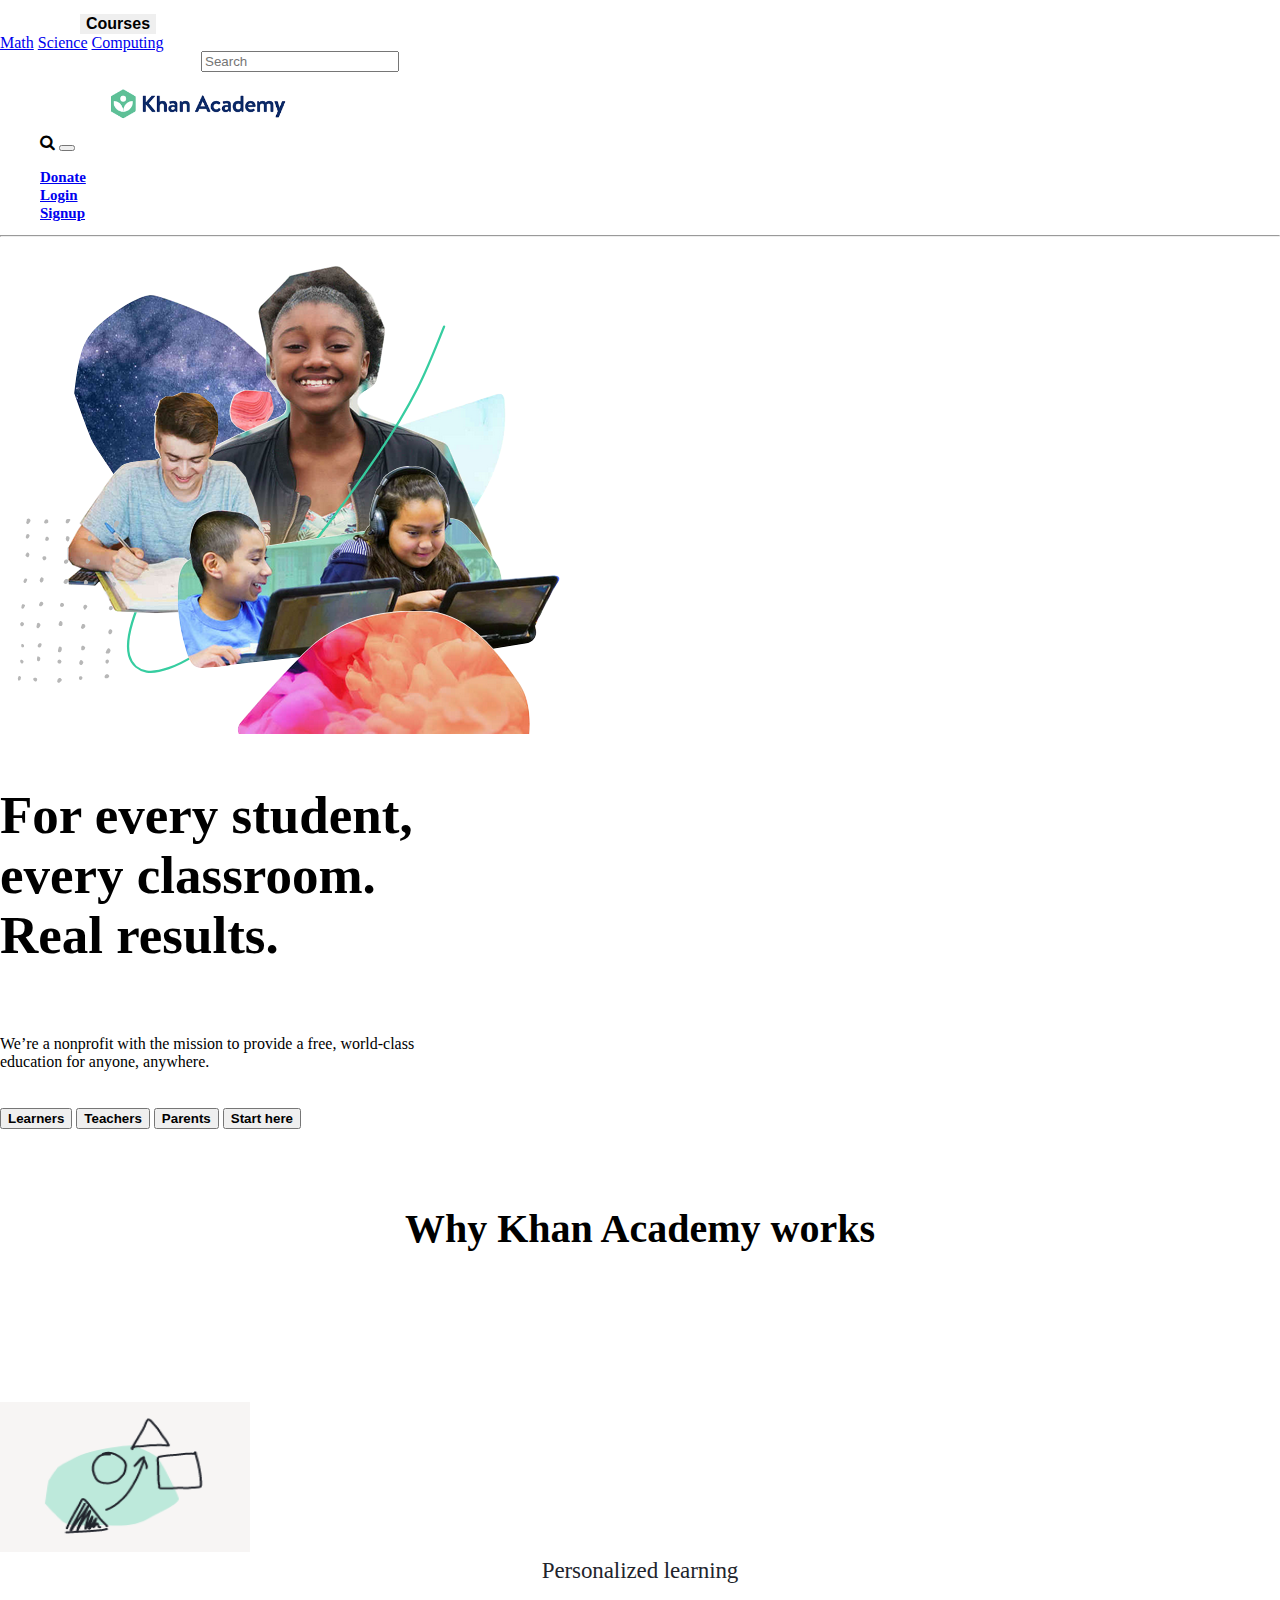
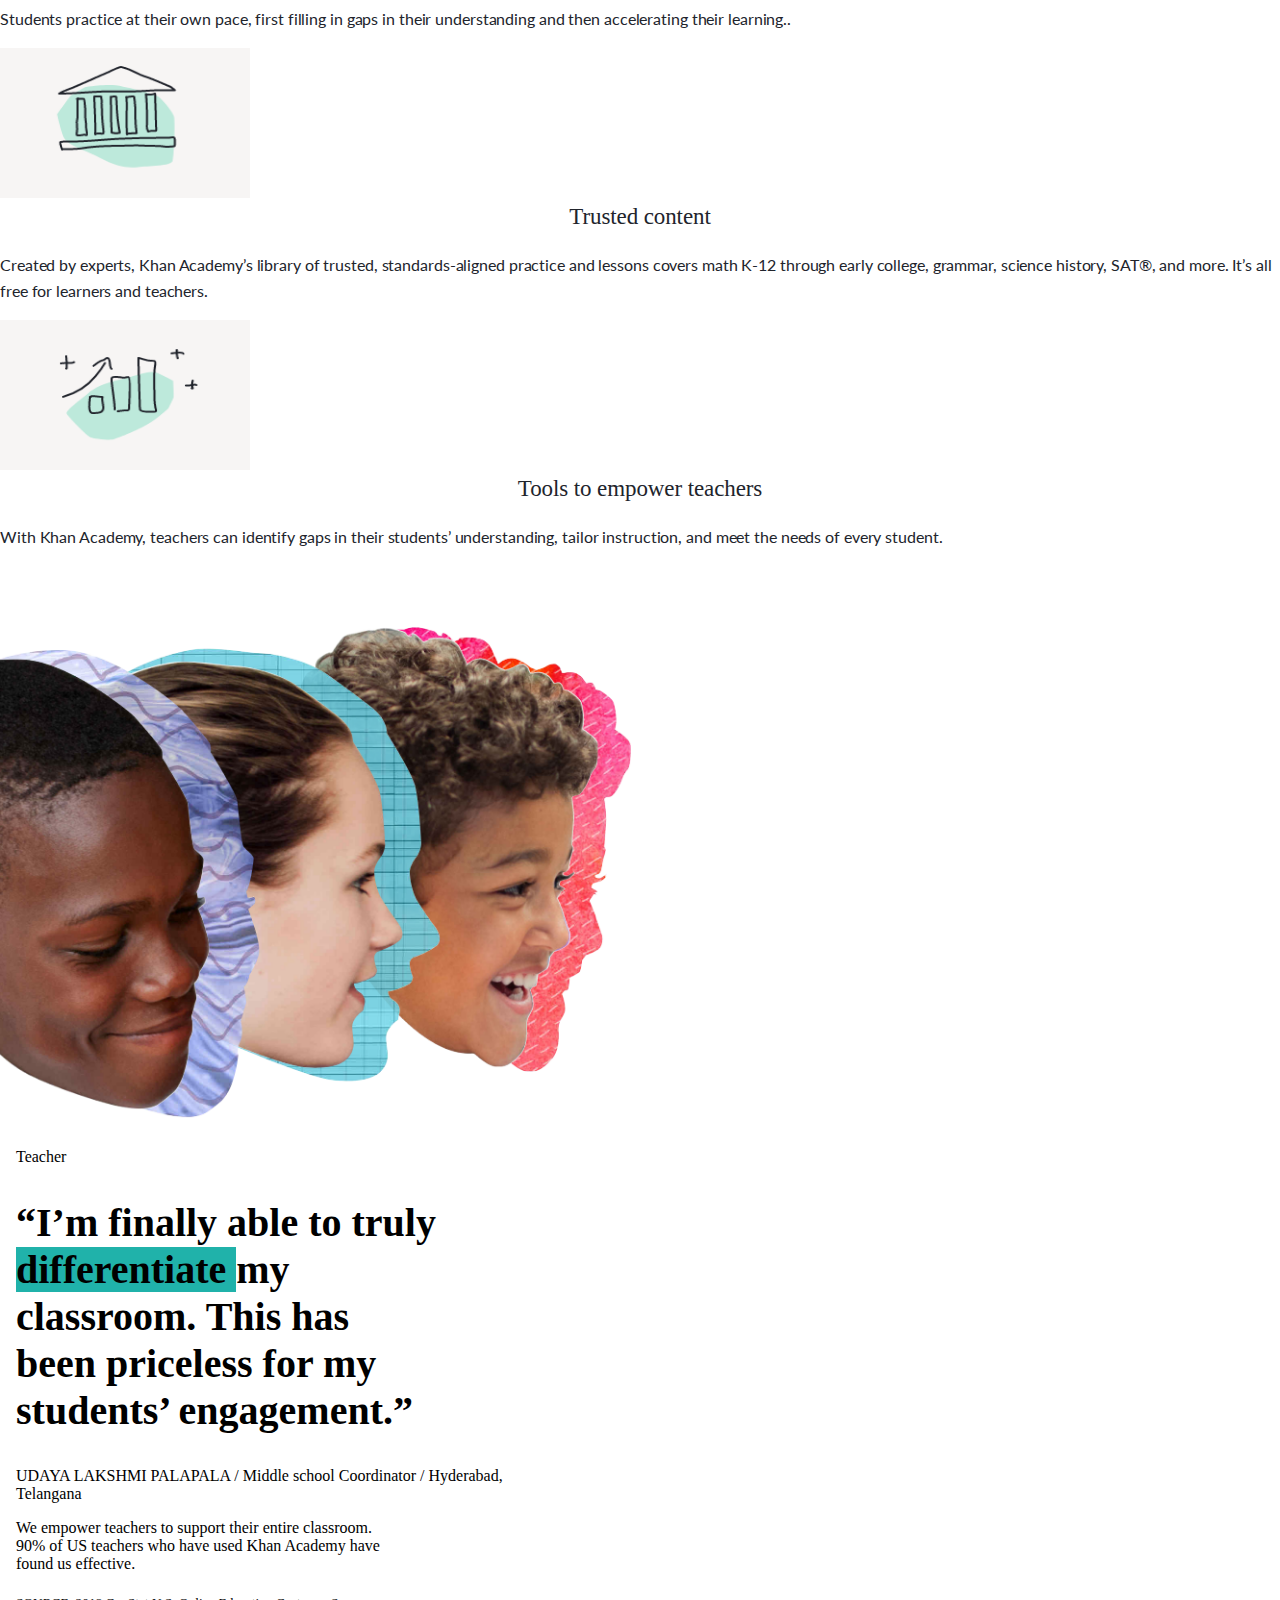
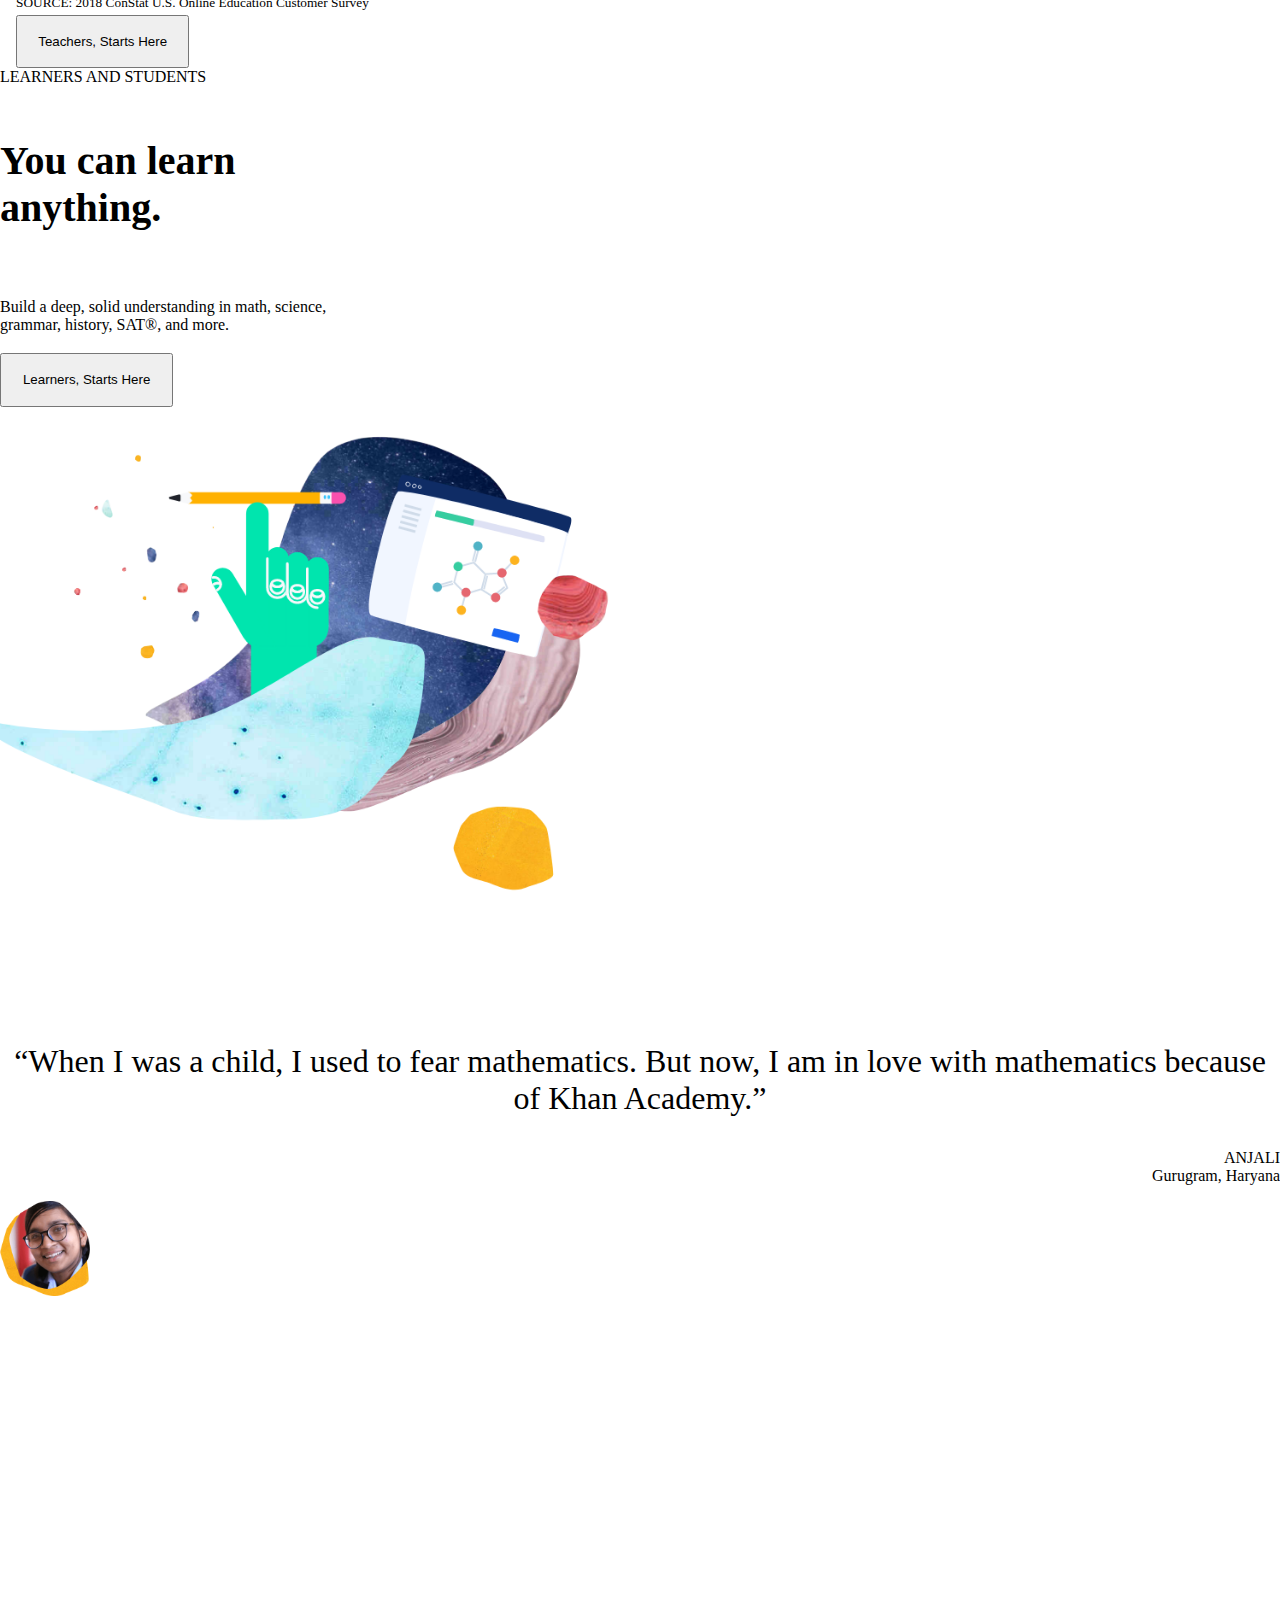
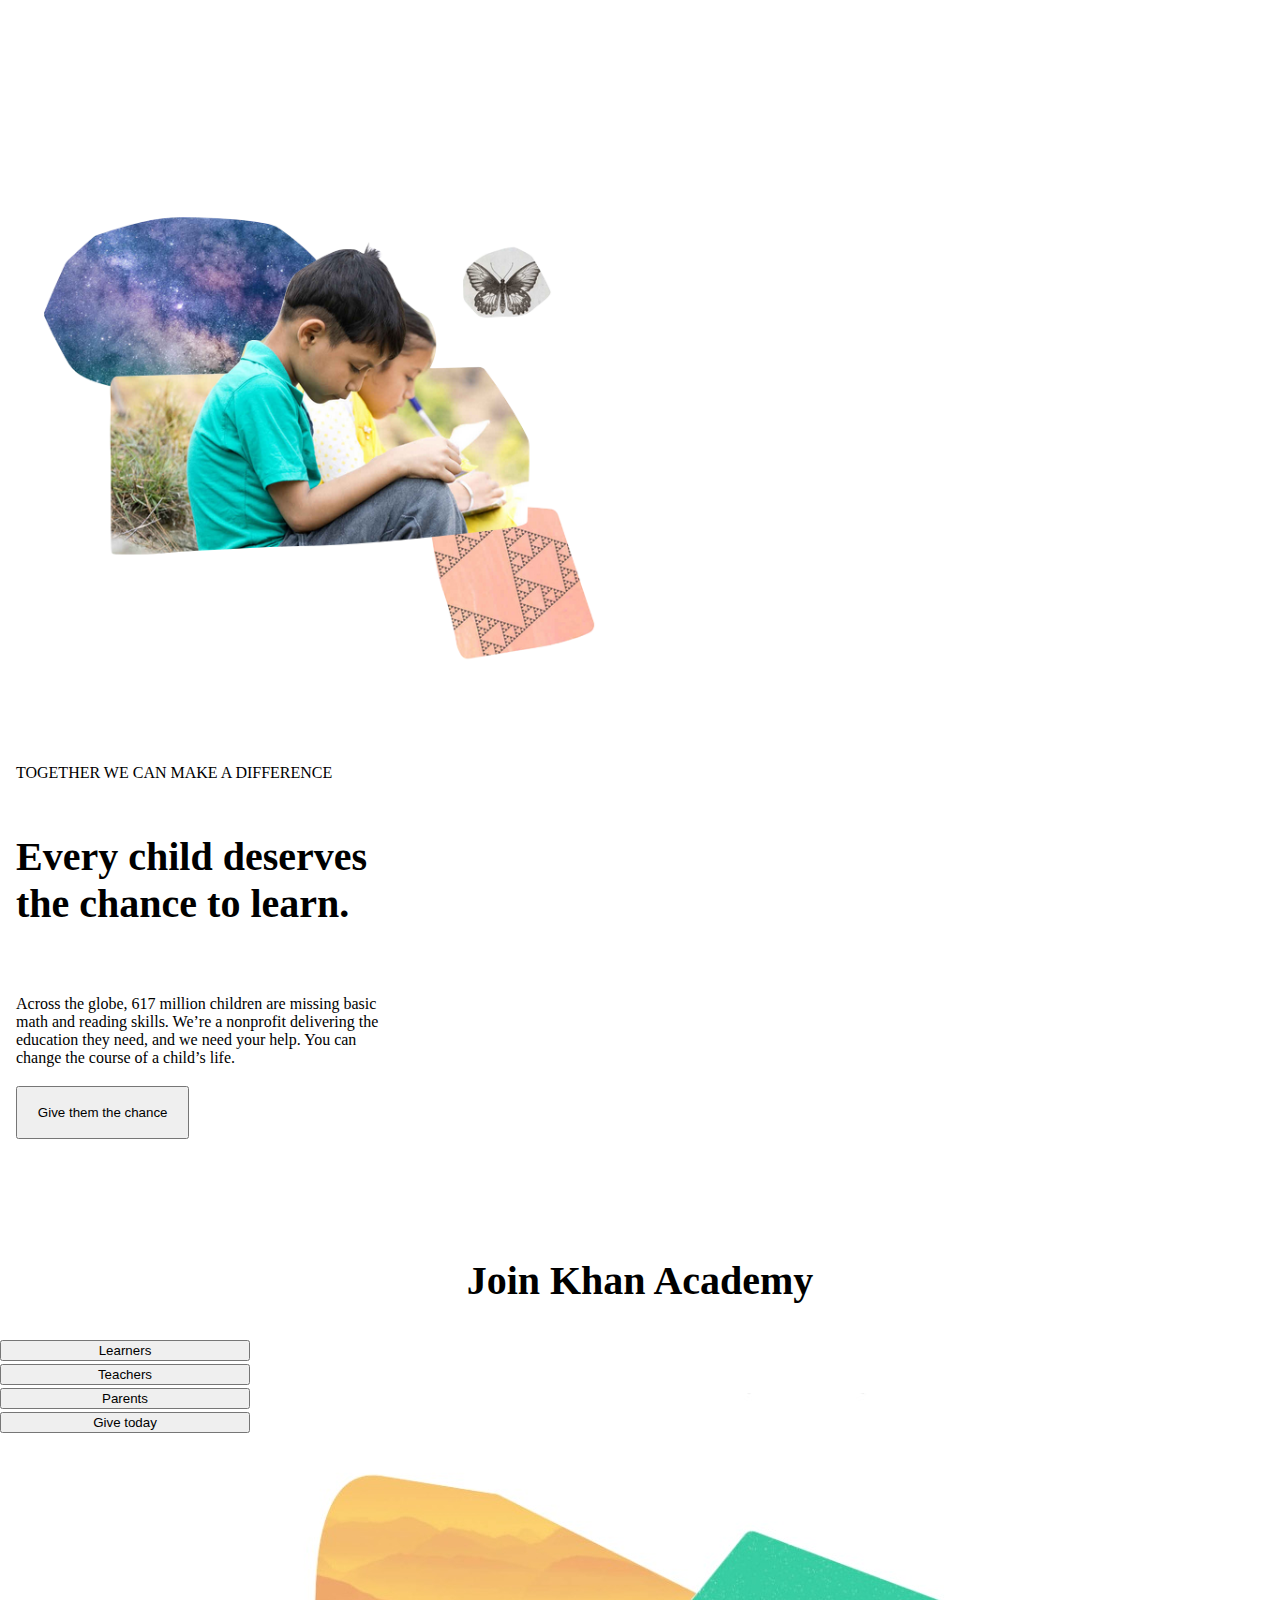
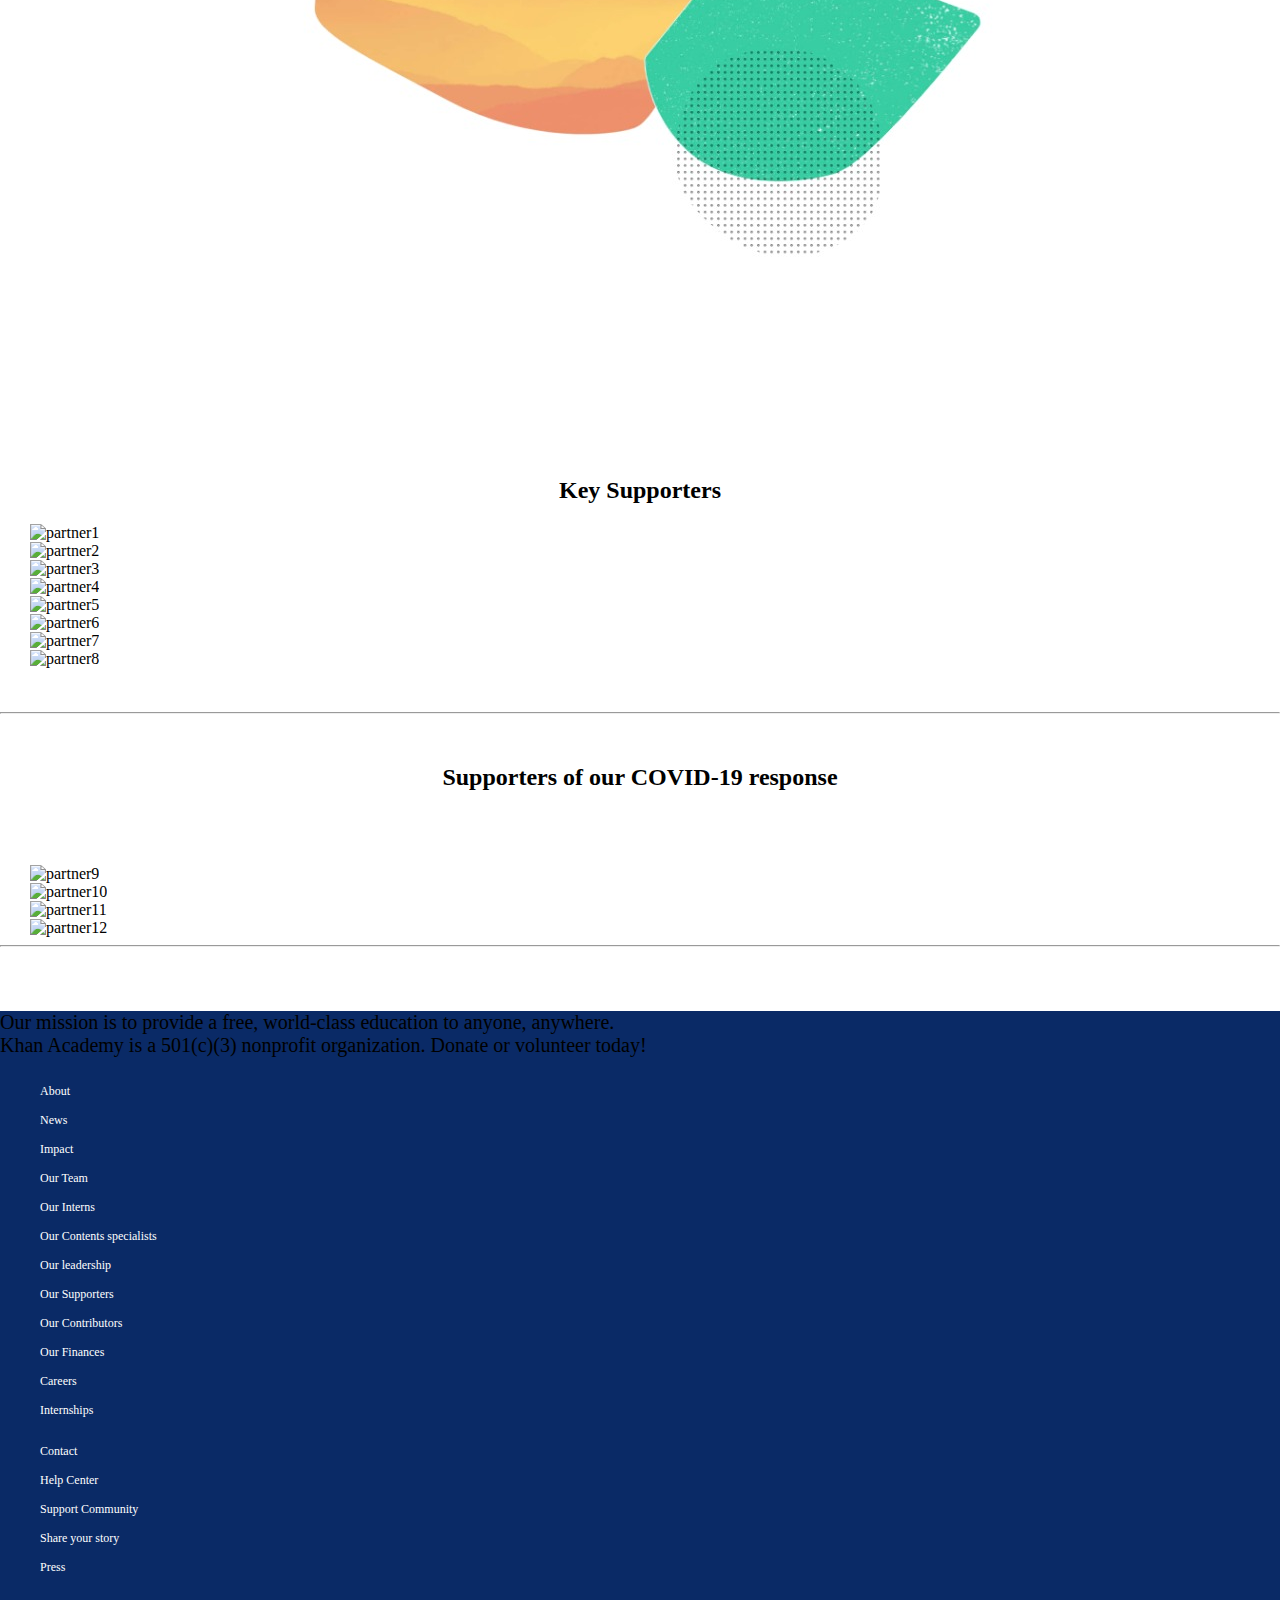
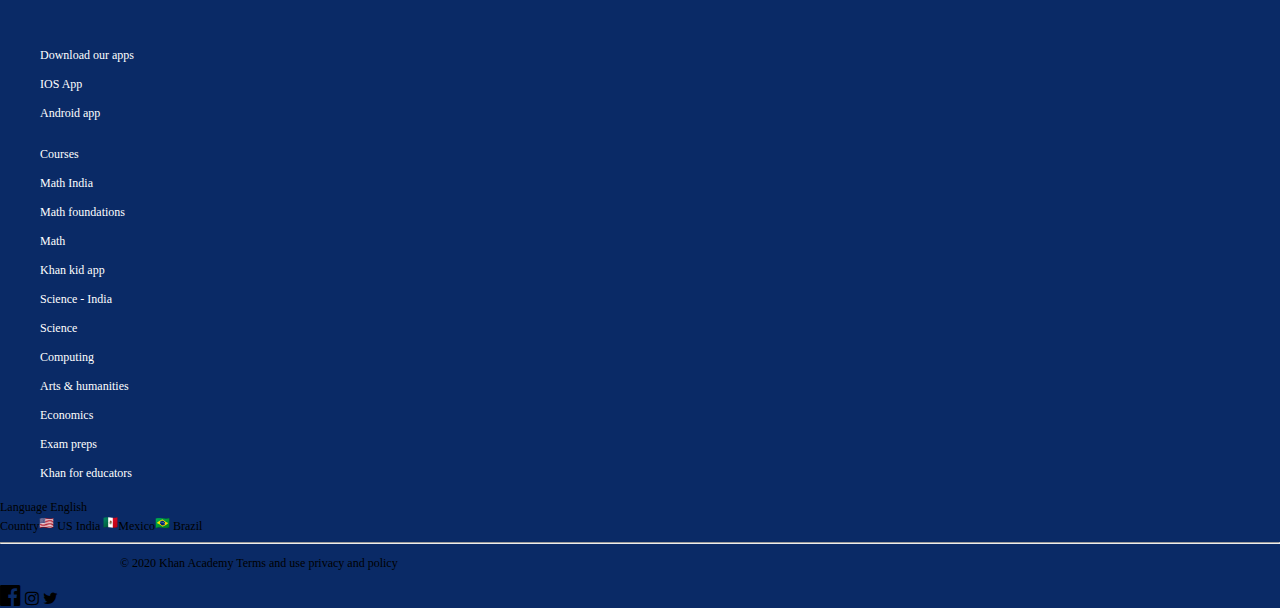
==== index.html @ 30f19699 "halfway there" ====
<!DOCTYPE html>
<html lang="en">
<head>
    <meta charset="UTF-8">
    <meta name="viewport" content="width=device-width, initial-scale=1.0">
    <title>Document</title>
    <link rel= "icon" href="favicon.ico" type="image/x-icon">
    <link rel="stylesheet" href="https://cdn.jsdelivr.net/npm/bootstrap@4.5.3/dist/css/bootstrap.min.css" integrity="sha384-TX8t27EcRE3e/ihU7zmQxVncDAy5uIKz4rEkgIXeMed4M0jlfIDPvg6uqKI2xXr2" crossorigin="anonymous">
    <link rel="stylesheet" href="styles.css">
    <link rel="stylesheet" href="https://cdnjs.cloudflare.com/ajax/libs/font-awesome/4.7.0/css/font-awesome.min.css">
    <link href='http://fonts.googleapis.com/css?family=Lato:400,700' rel='stylesheet' type='text/css'>
    <link rel="stylesheet" media="screen and (max-width: 500px)" href="smallscreen.css">
</head>
<body>
  <header>
    <div class="row">
      <div class="col-12 col-sm-4">
        <div class="dropdown">
            <button style="font-size: 100%;" class="d-none d-md-block btn btn-secondary dropdown-toggle bg-white text-primary headerdropdown" type="button" id="dropdownMenuButton" data-toggle="dropdown" aria-haspopup="true" aria-expanded="true">
              <b>Courses</b>
            </button>
            <div class="dropdown-menu" aria-labelledby="dropdownMenuButton">
              <a class="dropdown-item" href="#">Math</a>
              <a class="dropdown-item" href="#">Science</a>
              <a class="dropdown-item" href="#">Computing</a>
            </div>
          </div>
          <input class="d-none d-md-block form-control mr-sm-2 headersearch" type="search"  placeholder="Search" aria-label="Search">
      </div>
      <div class="col-6 col-sm-4">
          <img class="image img-fluid pl-3 d-block mx-auto mx-md-0" src="logo.png" alt="logo">
      </div>
      <div class="col-6 col-sm-4 ">
        <nav class="navbar navbar-expand-lg navbar-light mt-2 ">
          <i class="fa fa-search d-sm-none" style="margin-left: 40px;"></i>
            <button class="navbar-toggler ml-auto" type="button" data-toggle="collapse" data-target="#navbarSupportedContent" aria-controls="navbarSupportedContent" aria-expanded="false" aria-label="Toggle navigation">
              <span class="navbar-toggler-icon text-primary"></span>
            </button>
            
            <div class="collapse navbar-collapse signup-43" id="navbarSupportedContent">
              <ul class="navbar-nav ml-auto">
                <li class="nav-item active">
                  <a class="nav-link text-info _signupfont" href="#"><strong> Donate</strong><span class="sr-only">(current)</span></a>
                </li>
                <li class="nav-item active">
                    <a class="nav-link text-info _signupfont" href="#"><strong> Login </strong><span class="sr-only">(current)</span></a>
                  </li>
                  <li class="nav-item active">
                    <a class="nav-link text-info  _signupfont" href="#"><strong> Signup </strong><span class="sr-only">(current)</span></a>
                  </li>
              </ul>
            </div>
          </nav>
       </div>
      </header>
  </div>
    <hr class="line-60">
  <section>
    <div class="container-fluid">
     <div class="row">
            <div class="col-12 col-md-6 text-center">
              <img class="img-fluid pl-4" src="Screenshot_20201203_073704.png" alt="logo2">
            </div>
            <div class="col-12 col-sm-6">
              <h1 class="quote fontsection1 smdeviceh1">For every student,<br>every classroom.<br>Real results.</h1><br>
              <p>We’re a nonprofit with the mission to provide a free, world-class <br> education for anyone, anywhere.</p><br>
              <button type="button" class="btn btn-primary d-none d-md-none d-lg-block"><b>Learners</b></button>
              <button type="button" class="btn btn-primary d-none d-md-none d-lg-block"><b>Teachers</b></button>
              <button type="button" class="btn btn-primary d-none d-md-none d-lg-block"><b>Parents</b></button>
              <button type="button" class="btn btn-primary d-block d-sm-block d-md-block d-lg-none d-xl-none"><b>Start here</b></button>
            </div>
           </div>
    </div>
  </section>
  <br>
  <br>
<section class="section bg-light text-center ">
  <h3 class="fontsection2 smdeviceh1" style="text-align: center;"> Why Khan Academy works </h3>
  <div class="container text-center secondsectioncontainer">
    <div class="row">
      <div class="col-12 col-md-12 col-lg-4">
        <div class="card cardlayout bg-light cardborder">
          <img style="height: 150px;width:250px;" class="card-img-top img-fluid mx-auto" src="card1.png" alt="Card image cap">
          <div class="card-body">
            <h3 class="_eib2kdk " style="text-align: center;">Personalized learning</h3>
            <p class="card-text _1jhgniwy">Students practice at their own pace, first filling in gaps in their understanding and then accelerating their learning..</p>
          </div>
        </div>
      </div>
      <div class="col-12 col-md-12 col-lg-4">
        <div class="card cardlayout bg-light cardborder">
          <img style="height: 150px;width:250px;" class="card-img-top img-fluid mx-auto" src="card2.png" alt="Card image cap">
          <div class="card-body">
            <h3 class="_eib2kdk " style="text-align:center;">Trusted content</h3>
            <p class="card-text _1jhgniwy">Created by experts, Khan Academy’s library of trusted, standards-aligned practice and lessons covers math K-12 through early college, grammar, science  history, SAT®, and more. It’s all free for learners and teachers.</p>
          </div>
        </div>
      </div>
      <div class="col-12 col-md-12 col-lg-4">
        <div class="card cardlayout bg-light cardborder">
          <img style="height: 150px;width:250px;" class="card-img-top img-fluid mx-auto" src="card3.png" alt="Card image cap">
          <div class="card-body">
            <h3 class="_eib2kdk " style="text-align: center;">Tools to empower teachers</h3>
            <p class="card-text _1jhgniwy">With Khan Academy, teachers can identify gaps in their students’ understanding, tailor instruction, and meet the needs of every student.</p>
          </div>
        </div>
      </div>
      </div>
    </div>
    <br>
    <br>
</section>
<section>
    <div class="row mt-3">
      <div class="col-12 col-lg-6">
        <img class="children img-fluid" src="children.png" alt="children picture">
      </div>
      <div class="col-12 col-lg-6">
        <div style=" margin-left: 1rem;">
      <quote class="text-secondary">Teacher</quote>
      <br>
        <h2 class="fontsection2 smdeviceh1"> “I’m finally able to truly<br> <span style="background-color:rgb(32,178,170);"> differentiate </span> my <br> classroom. This has <br> been priceless for my <br> students’ engagement.”</h2>
        <p class="text-secondary">UDAYA LAKSHMI PALAPALA / Middle school Coordinator / Hyderabad,<br> Telangana</p>
        <p>We empower teachers to support their entire classroom. <br> 90% of US teachers who have used Khan Academy have <br> found us effective.</p>
        <sub class="text-secondary">SOURCE: 2018 ConStat U.S. Online Education Customer Survey</sub><br>
        <button type="button" class="btn btn-primary mt-4 smdevicebutton children_button">Teachers, Starts Here</button>
      </div>
      </div>
    </div>
</section>

<section class="mt-3">
  <div class="container mt-4">
    <div class="row mt-5">
      <div class="col-12 col-lg-6 pt-4">
      <quote class="text-secondary">LEARNERS AND STUDENTS</quote>
      <br>
      <br>
        <h2 class="fontsection2 smdeviceh1">You can learn <br> anything.</h2><br>
        <p>Build a deep, solid understanding in math, science,<br> grammar, history, SAT®, and more.</p>
        <button type="button" class="btn btn-primary mt-4 smdevicebutton children_button">Learners, Starts Here</button>
      </div>
      <div class="col-12 col-lg-6">
        <img id="animated" class="img-fluid" src="animation.png" alt="animated picture">
      </div>
    </div>
    </div>
  </div>
</section>

<section style="height:45rem" class="bg-light text center">
  <div class="container">
  <div class="row">
    <div class="col-12 bg-light">
      <p class="userquote smquote">“When I was a child, I used to fear mathematics. But  now, I am in love with mathematics because of Khan Academy.”</p>
    </div>
  </div>
  <div class="row">
    <div class="col-8 bg-light">
     <p style="text-align: right;">ANJALI<br>Gurugram, Haryana</p>
    </div>
    <div class="col-4 bg-light text-center" >
    <img src="userimg.png" alt="user image"  style="width: 90px; height: 95px;">
    </div>
  </div>
</div>
</section>

<section>
    <div class="row mt-4">
      <div class="container">
      <div class="col-12 col-lg-6 mt-3">
        <img class="children img-fluid" src="children2.png" alt="children picture2">
      </div>
      <div class="col-12 col-lg-6 _children-171">
      <quote class="text-secondary">TOGETHER WE CAN MAKE A DIFFERENCE</quote>
      <br>
      <br>
        <h2 class="fontsection2 smdeviceh2"> Every child deserves <br> the chance to learn.</h2><br>
        <p>Across the globe, 617 million children are missing basic <br> math and reading skills. We’re a nonprofit delivering the <br> education they need, and we need your help. You can <br> change the course of a child’s life.</p>
        <button type="button" class="btn btn-primary mt-4 smdevicebutton children_button">Give them the chance</button>
      </div>
    </div>
  </div>
</section>

<section class="join mt-4" style="height:50rem;">
  <div class="row mt-4">
   <div class="col-12 text-center"  style="margin-top: 118px;">
    <h2 class="fontsection2 smdeviceh2" style="text-align: center;"> Join Khan Academy</h2>
    <button style="width: 250px;" type="button" class="btn btn-primary mt-4 p-3 btn-lg">Learners</button><br>
    <button style="width: 250px;" type="button" class="btn btn-primary mt-4 p-3 btn-lg">Teachers</button><br>
    <button style="width: 250px;" type="button" class="btn btn-primary mt-4 p-3 btn-lg">Parents</button><br>
    <button style="width: 250px;" type="button" class="btn btn-primary mt-4 p-3 btn-lg">Give today</button>
  </div>
  </div>
</section>

<section class="bg-light">
  <div class="container">
  <h2 class="mainfonts smdevicesupport key_196"> Key Supporters</h2>
  <div class="row mt-5 text-center">
    <div class="col-12 col-sm-3 p-3 ">
      <img class="logo" src="https://cdn.kastatic.org/images/supporters-logos/bank-of-america-gray@2x.png" alt="partner1">
    </div>
    <div class="col-12 col-sm-3 p-3">
      <img class="logo" src="https://cdn.kastatic.org/images/supporters-logos/college-board-gray@2x.png"alt="partner2">
    </div>
    <div class="col-12 col-sm-3 p-3">
      <img class="logo" src="https://cdn.kastatic.org/images/supporters-logos/ann-and-john-doerr-gray@2x.png"alt="partner3">
    </div>
    <div class="col-12 col-sm-3 p-3">
      <img class="logo" src="https://cdn.kastatic.org/images/supporters-logos/gates-foundation-gray@2x.png"alt="partner4">
    </div>
  </div>
  <div class="row mt-2 text-center">
    <div class="col-12 col-sm-3 p-3">
      <img class="logo" src="https://cdn.kastatic.org/images/supporters-logos/lemann-foundation-gray@2x.png"alt="partner5">
    </div>
    <div class="col-12 col-sm-3 p-3">
      <img class="logo" src="https://cdn.kastatic.org/images/supporters-logos/carlos-rodriguez-pastor-gray@2x.png"alt="partner6">
    </div>
    <div class="col-12 col-sm-3 p-3">
      <img class="logo" src="https://cdn.kastatic.org/images/supporters-logos/tata-trusts-gray@2x.png"alt="partner7">
    </div>
    <div class="col-12 col-sm-3 p-3">
      <img class="logo" src="https://cdn.kastatic.org/images/supporters-logos/valhalla-gray@2x.png"alt="partner8">
    </div>
  </div>
  <br>
  <br>
  <hr style="background-color: black;">
  <h2 class="mainfonts smdevicesupport supporters_228"> Supporters of our COVID-19 response </h2>
  <br>
  <br>
  <br>
  <div class="row mb-5 text-center">
    <div class="col-12 col-sm-3 p-3">
      <img class="logo" src="https://cdn.kastatic.org/images/supporters-logos/lemann-foundation-gray@2x.png" alt="partner9">
    </div>
    <div class="col-12 col-sm-3 p-3">
      <img class="logo" src="https://cdn.kastatic.org/images/supporters-logos/att-gray@2x.png"  alt="partner10">
    </div>
    <div class="col-12 col-sm-3 p-3">
      <img class="logo" src="https://cdn.kastatic.org/images/supporters-logos/google-gray@2x.png" alt="partner11">
    </div>
    <div class="col-12 col-sm-3 p-3">
      <img class="logo" src="https://cdn.kastatic.org/images/supporters-logos/novartis-gray@2x.png" alt="partner12">
    </div>
  </div>
  <hr>
  <br>
  <br>
</div>
</section>
<footer style="background-color: #0a2a66;">
  <div class="container">
    <div class="row">
      <div class="col-12 col-sm-3">
        <p style="font-size: 20px;" class="text-secondary mt-4">Our mission is to provide a free, world-class education to anyone, anywhere.<br>Khan Academy is a 501(c)(3) nonprofit organization. Donate or volunteer today!</P>
      </div>
      <div class="col-6 col-sm-3 mt-3 footerfonts">
       <ul style="list-style-type: none;line-height:242%;">
         <li>About</li>
         <li>News</li>
         <li>Impact</li>
         <li>Our Team</li>
         <li>Our Interns</li>
         <li>Our Contents specialists</li>
         <li>Our leadership</li>
         <li>Our Supporters</li>
         <li>Our Contributors</li>
         <li>Our Finances</li>
         <li>Careers</li>
         <li>Internships</li>
       </ul>
      </div>
      <div class="col-6 col-sm-3 mt-3 footerfonts">
        <ul style="list-style-type: none;line-height:242%;">
          <li class="text-secondary">Contact</li>
          <li>Help Center</li>
          <li>Support Community</li>
          <li>Share your story</li>
          <li>Press</li>
          <br>
          <br>
          <li class="text-secondary">Download our apps</li>
          <li>IOS App</li>
          <li>Android app</li>
        </ul>
      </div>
      <div class="col-6 col-sm-3 mt-3 footerfonts">
        <ul style="list-style-type: none;line-height:242%;">
          <li class="text-secondary">Courses</li>
          <li>Math India</li>
          <li>Math foundations</li>
          <li>Math</li>
          <li>Khan kid app</li>
          <li>Science - India</li>
          <li>Science</li>
          <li>Computing</li>
          <li>Arts & humanities</li>
          <li>Economics</li>
          <li>Exam preps</li>
          <li>Khan for educators</li>
          <li></li>
        </ul>
      </div>
    </div>
    <div class="row text-white">
      <div class="col-12 col-sm-12 footerfonts">
      <quote><span class="text-secondary">Language</span>  English</quote><br>
      <quote><span class="text-secondary">Country</span><img src="us-flag.png" style="width: 15px;" > US <src="india-flag.png" style="width: 15px;">
      India <img src="mexico-flag.png"alt="flag2" style="width: 15px;" >Mexico<img src="brazil-flag.png" alt="flag3" style="width: 15px;"> Brazil</quote>
      </div>
    </div>
    <hr style="background-color: white;">
  </div>
  <div class="row">
    <div class="col-12 col-sm-6 footerfonts">
    <p class="text-secondary footer_line">© 2020 Khan Academy<span class="text-white ml-2"> Terms and use </span>  <span class="text-white ml-2"> privacy and policy </span></p>
    </div>
    <div class="col-12 col-sm-6 text-center">
      <i style="font-size:24px" class="fa text-white">&#xf230;</i>
      <i class="fa fa-instagram text-white" aria-hidden="true"></i>
      <i class="fa fa-twitter text-white" aria-hidden="true"></i>
    </div>
  </div>
</footer>
    <script src="https://code.jquery.com/jquery-3.5.1.slim.min.js" integrity="sha384-DfXdz2htPH0lsSSs5nCTpuj/zy4C+OGpamoFVy38MVBnE+IbbVYUew+OrCXaRkfj" crossorigin="anonymous"></script>
    <script src="https://cdn.jsdelivr.net/npm/popper.js@1.16.1/dist/umd/popper.min.js" integrity="sha384-9/reFTGAW83EW2RDu2S0VKaIzap3H66lZH81PoYlFhbGU+6BZp6G7niu735Sk7lN" crossorigin="anonymous"></script>
    <script src="https://cdn.jsdelivr.net/npm/bootstrap@4.5.3/dist/js/bootstrap.min.js" integrity="sha384-w1Q4orYjBQndcko6MimVbzY0tgp4pWB4lZ7lr30WKz0vr/aWKhXdBNmNb5D92v7s" crossorigin="anonymous"></script> 
</body>
</html>
---- styles.css ----
body{
    margin: 0;
    padding: 0;
}
.headerdropdown{
 border:none;
 outline:none;
 margin-left: 80px;
 margin-top: 14px;
}
._dropdown-18{
    height: 46px;
}
.headersearch{
    width: 198px;
    margin-left: 201px;
    margin-top: -35px;
}
.signup{
   list-style-type: none;
   float:left;
   margin-left: 48px;
   margin-top: 20px;
   font-family: Arial, Helvetica, sans-serif;
   color: #1865f2;
}
.image{
    height: 52px;
    margin-left: 84px;
    margin-top: 6px;

}
._signupfont{
    font-size: 15px;
}
.quote{
    margin-top: 47px;
    font-size: 100%;
}
button{
    margin-top: 3px;
}
.secondsectioncontainer{
    margin-top: 150px;
}
.cardborder{
    border: none;
}
.cardtext{
    text-align: center;
}
.children{
    width: 41rem;
}
.children2{
    width: 41rem;

}
.children_button{
    height: 4em;
    width: 13em;
}
.children_button2{
    height: 4em;
    width: 13em;
}
#animated{
    width: 43rem;
}
.userquote{
    font-size: 2rem;
    text-align: center;
    margin-top: 123px;
}
#username{
    margin-top: 53px;
    margin-left: 47rem;
}
.join{
   width: 100%;
   margin: 0;
   background-image: url('last_chance_pattern0.jpg');
   background-position: center center;
   background-repeat: no-repeat;
}
.buttonset{
    width: 20rem;
    margin-left: 33rem;
    margin-top: 10rem;
}
.logo{
    padding-left: 30px;
    padding-right: 26px;
    height: 20px;
    width: 200px;
}
li{
    color:white;
}
.footerfonts{
    font-size: 12px;

}
.footer_line{
    margin-left: 10em;
}
.fontsection1{
    /* font-family: 'Source Serif Pro', serif; */
    font-size: 53px;
}
.fontsection2{
    /* font-family: 'Source Serif Pro', serif; */
    font-size: 40px;
}
.fontsection3{
    /* font-family: 'Source Serif Pro', serif; */
    font-size: 53px;
}
._children-171{
    padding-top: 5em;
    padding-left: 1em;
}
h2,h1,h3{
   font-family: 'Source Serif Pro', 'Noto Serif', serif !important;
}
.line-60{
  margin-top: -3px;
}
.signup-43{
    margin-right: 97px;
}
.key_196{
    text-align: center;
}
.supporters_228{
    text-align: center;
    margin-top: 50px;
}
._eib2kdk {
    -webkit-font-smoothing: antialiased !important;
    -moz-osx-font-smoothing: grayscale !important;
    margin-top: 0px !important;
    margin-bottom: 0px !important;
    color: #21242c !important;
    display: block !important;
    font-family: 'Source Serif Pro', 'Noto Serif', serif !important;
    font-size: 23px !important;
    font-weight: 400 !important;
    line-height: 30px !important;
    letter-spacing: -0.1px !important;
    margin: 0 0 20px 0 !important;
}
._1jhgniwy {
    -webkit-font-smoothing: antialiased !important;
    -moz-osx-font-smoothing: grayscale !important;
    color: #21242c !important;
    display: block !important;
    font-family: Lato, 'Noto Sans', sans-serif !important;
    font-size: 16px !important;
    font-weight: 400 !important;
    line-height: 26px !important;
    letter-spacing: -0.1px !important;
}
._search-button{
 border: none;
}
---- smallscreen.css ----
.smdeviceh1{
  font-size: 30px;
}
.smdeviceh2{
  font-size: 30px;
}
.smdevicesupport{
  font-size: 22px;
}
.smquote{
    color: #21242c !important;
    display: block !important;
    font-family: 'Source Serif Pro', 'Noto Serif', serif !important;
    font-size: 24px !important;
    font-weight: 400 !important;
    line-height: 32px !important;
    letter-spacing: -0.1px !important;
    text-indent: -0.35em !important;
    text-align: left;
}
.smdevicebutton{
  height: 38px;
  width: 182px;
}
.smdevicebutton2{
  height: 38px;
  width: 182px;
}
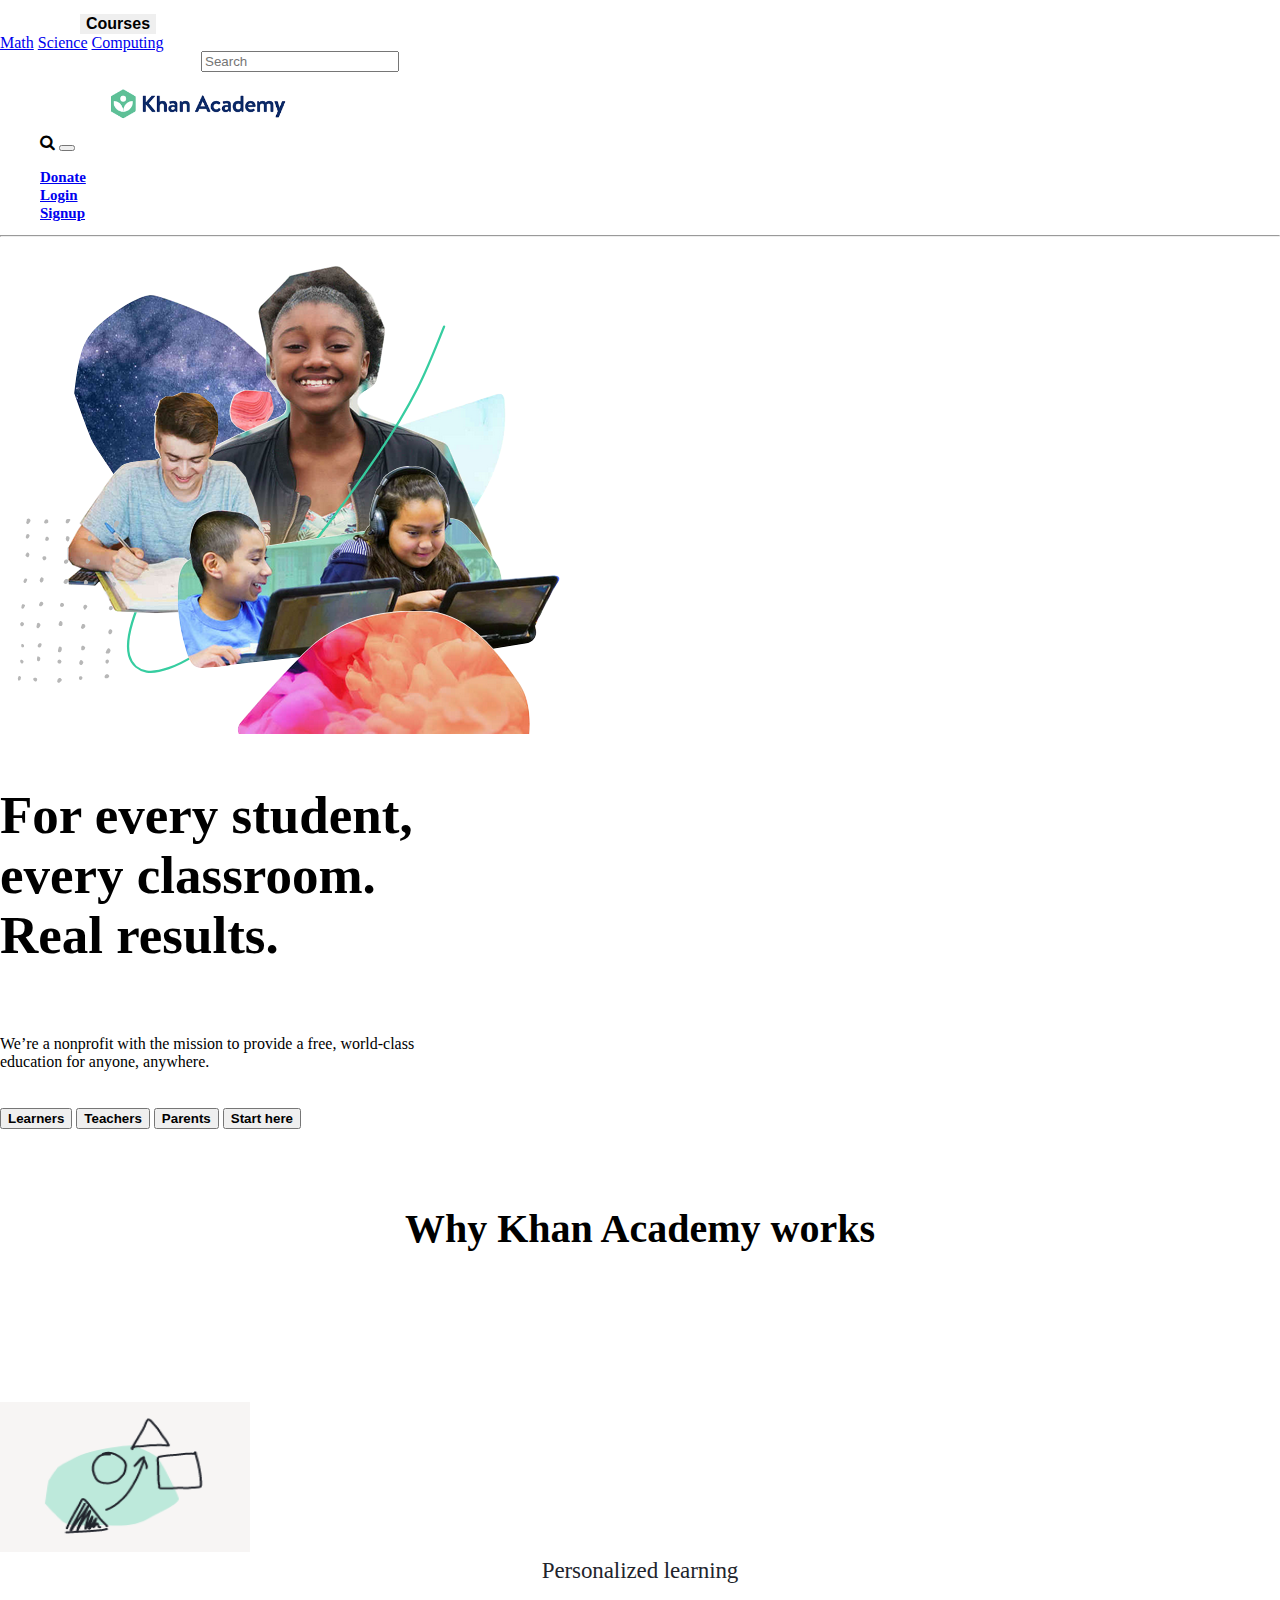
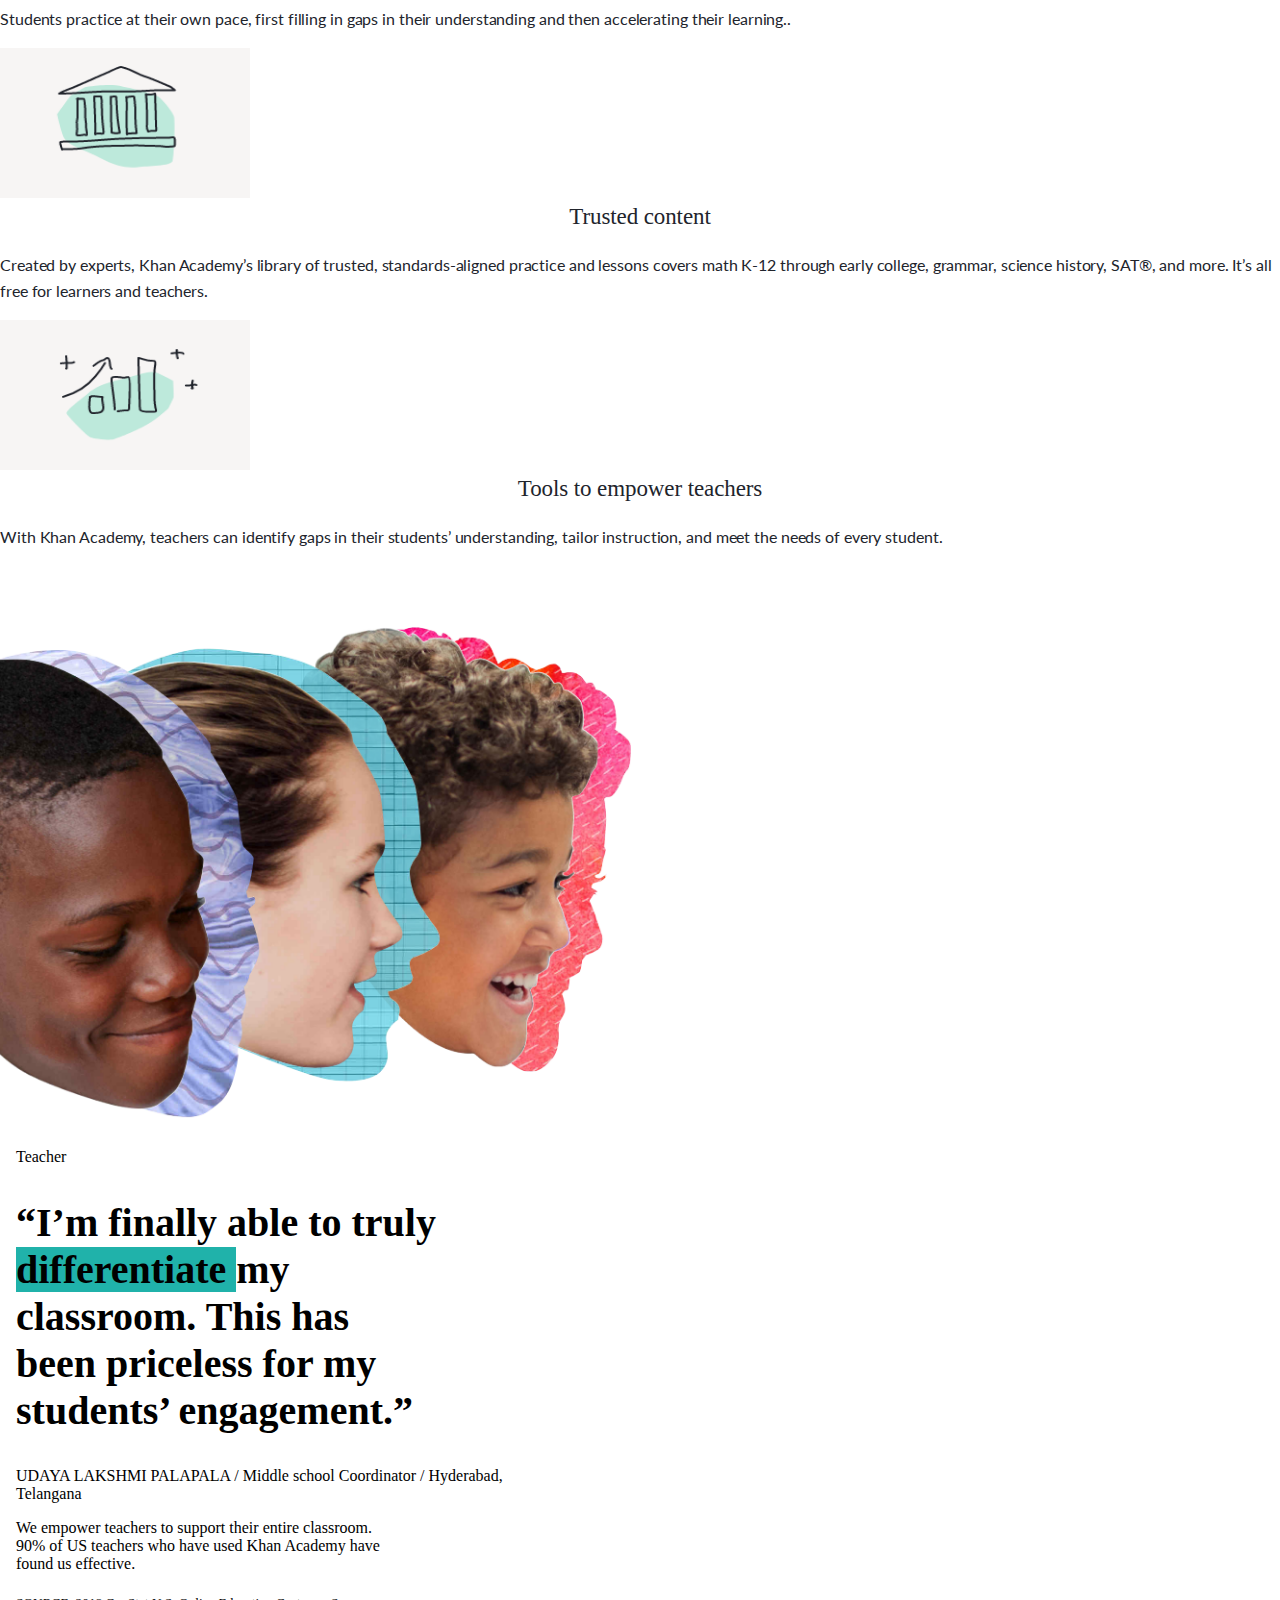
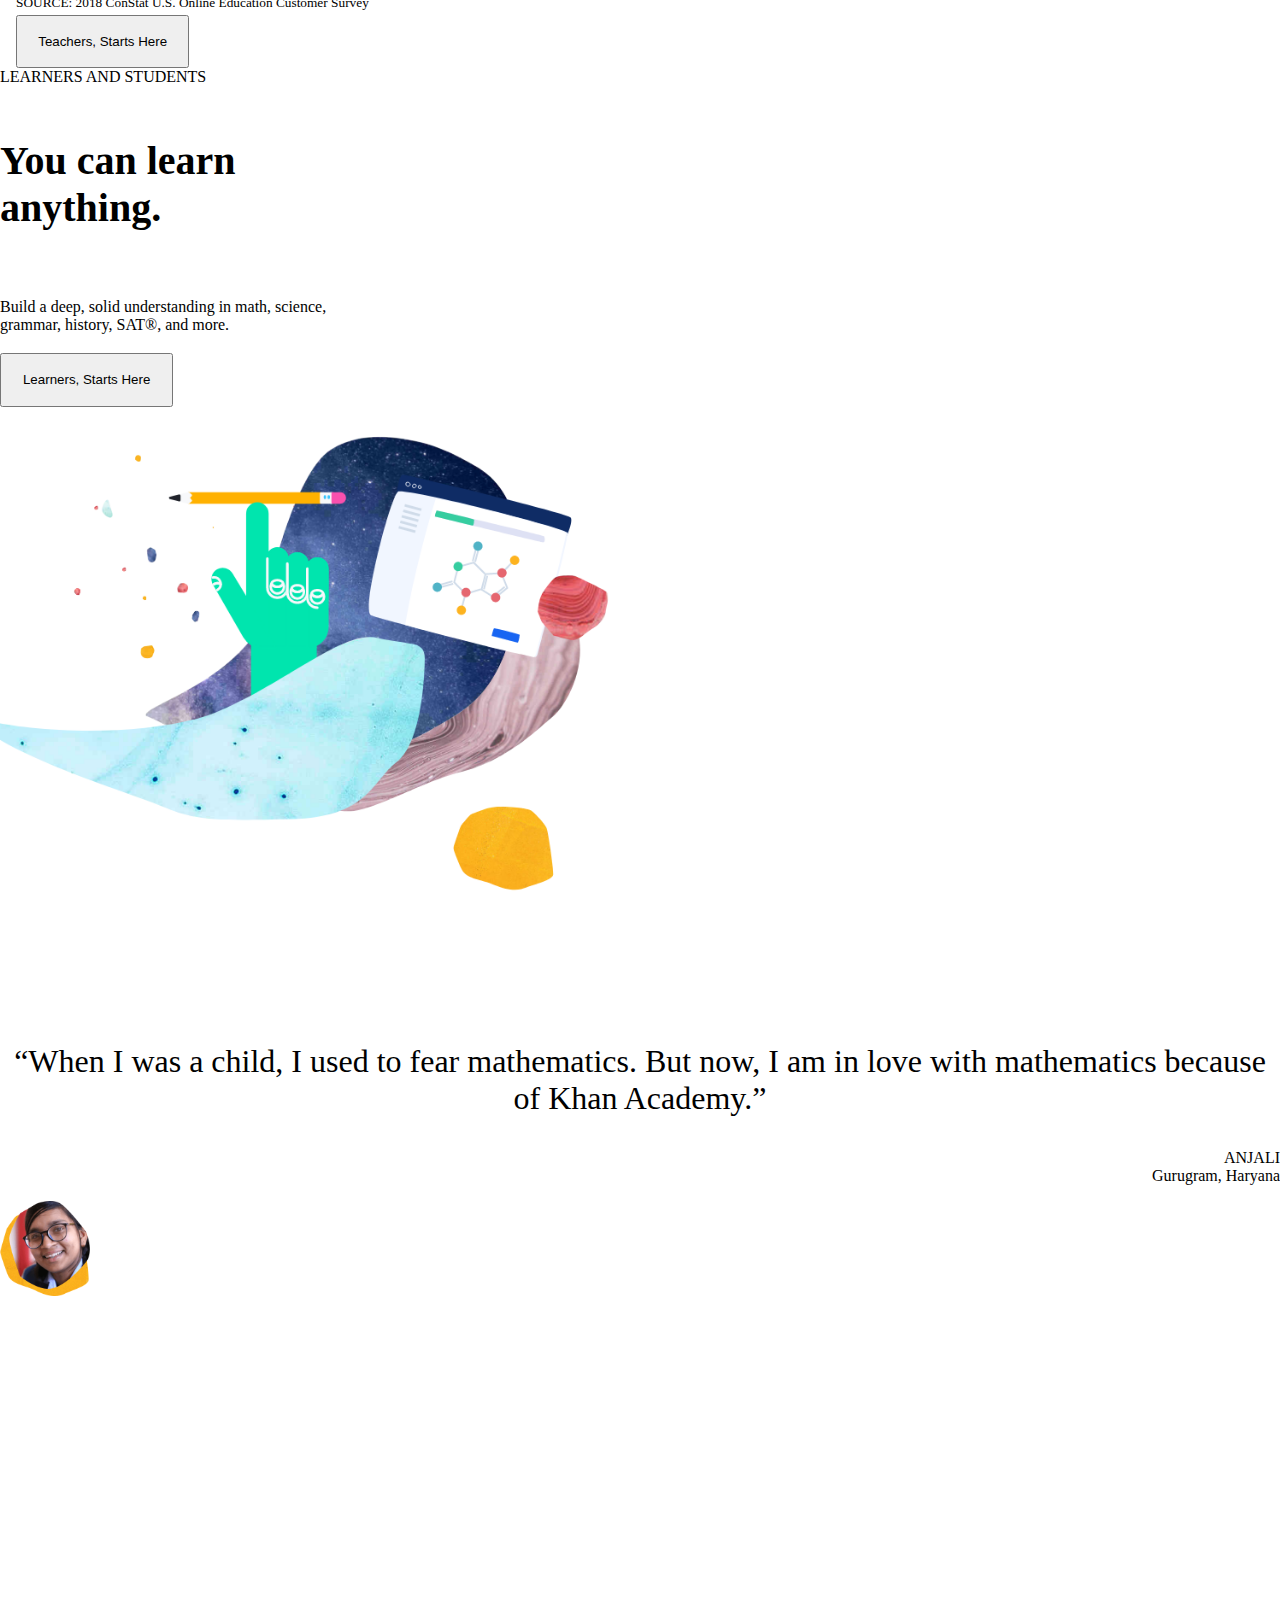
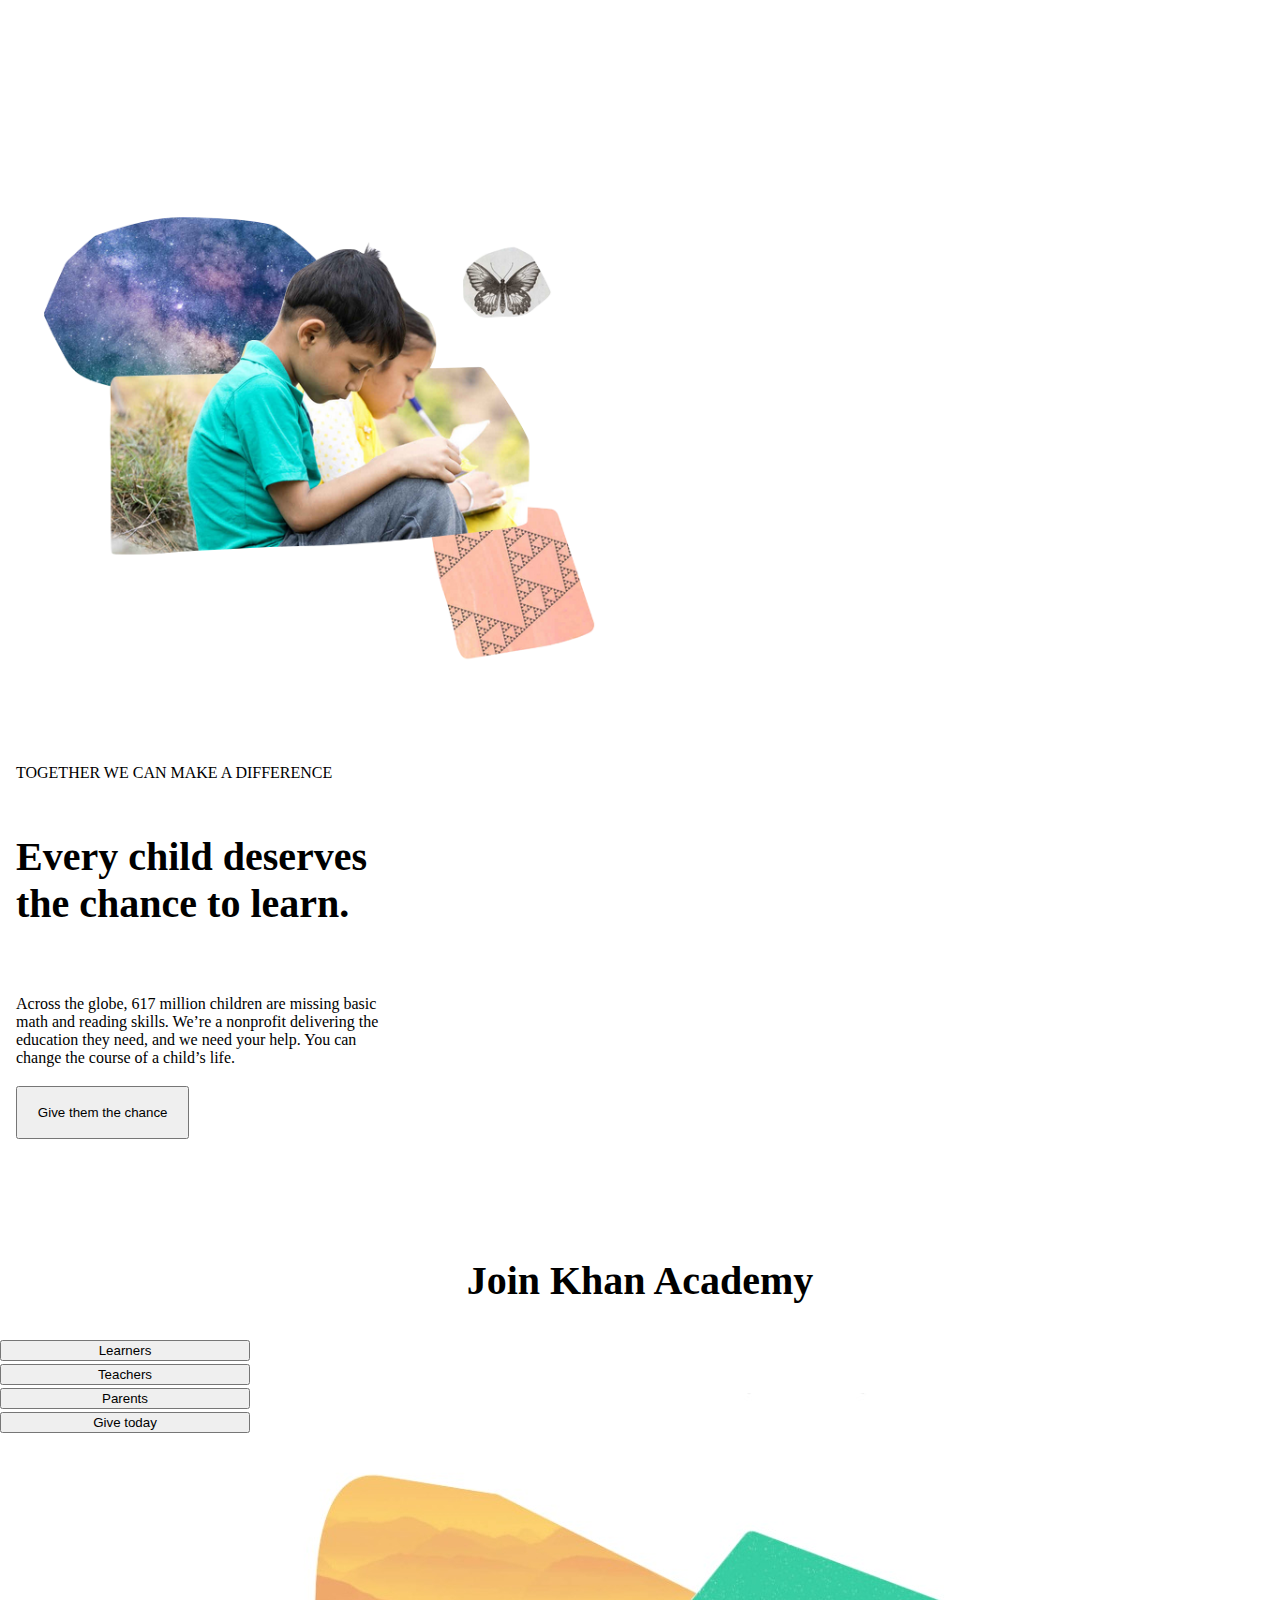
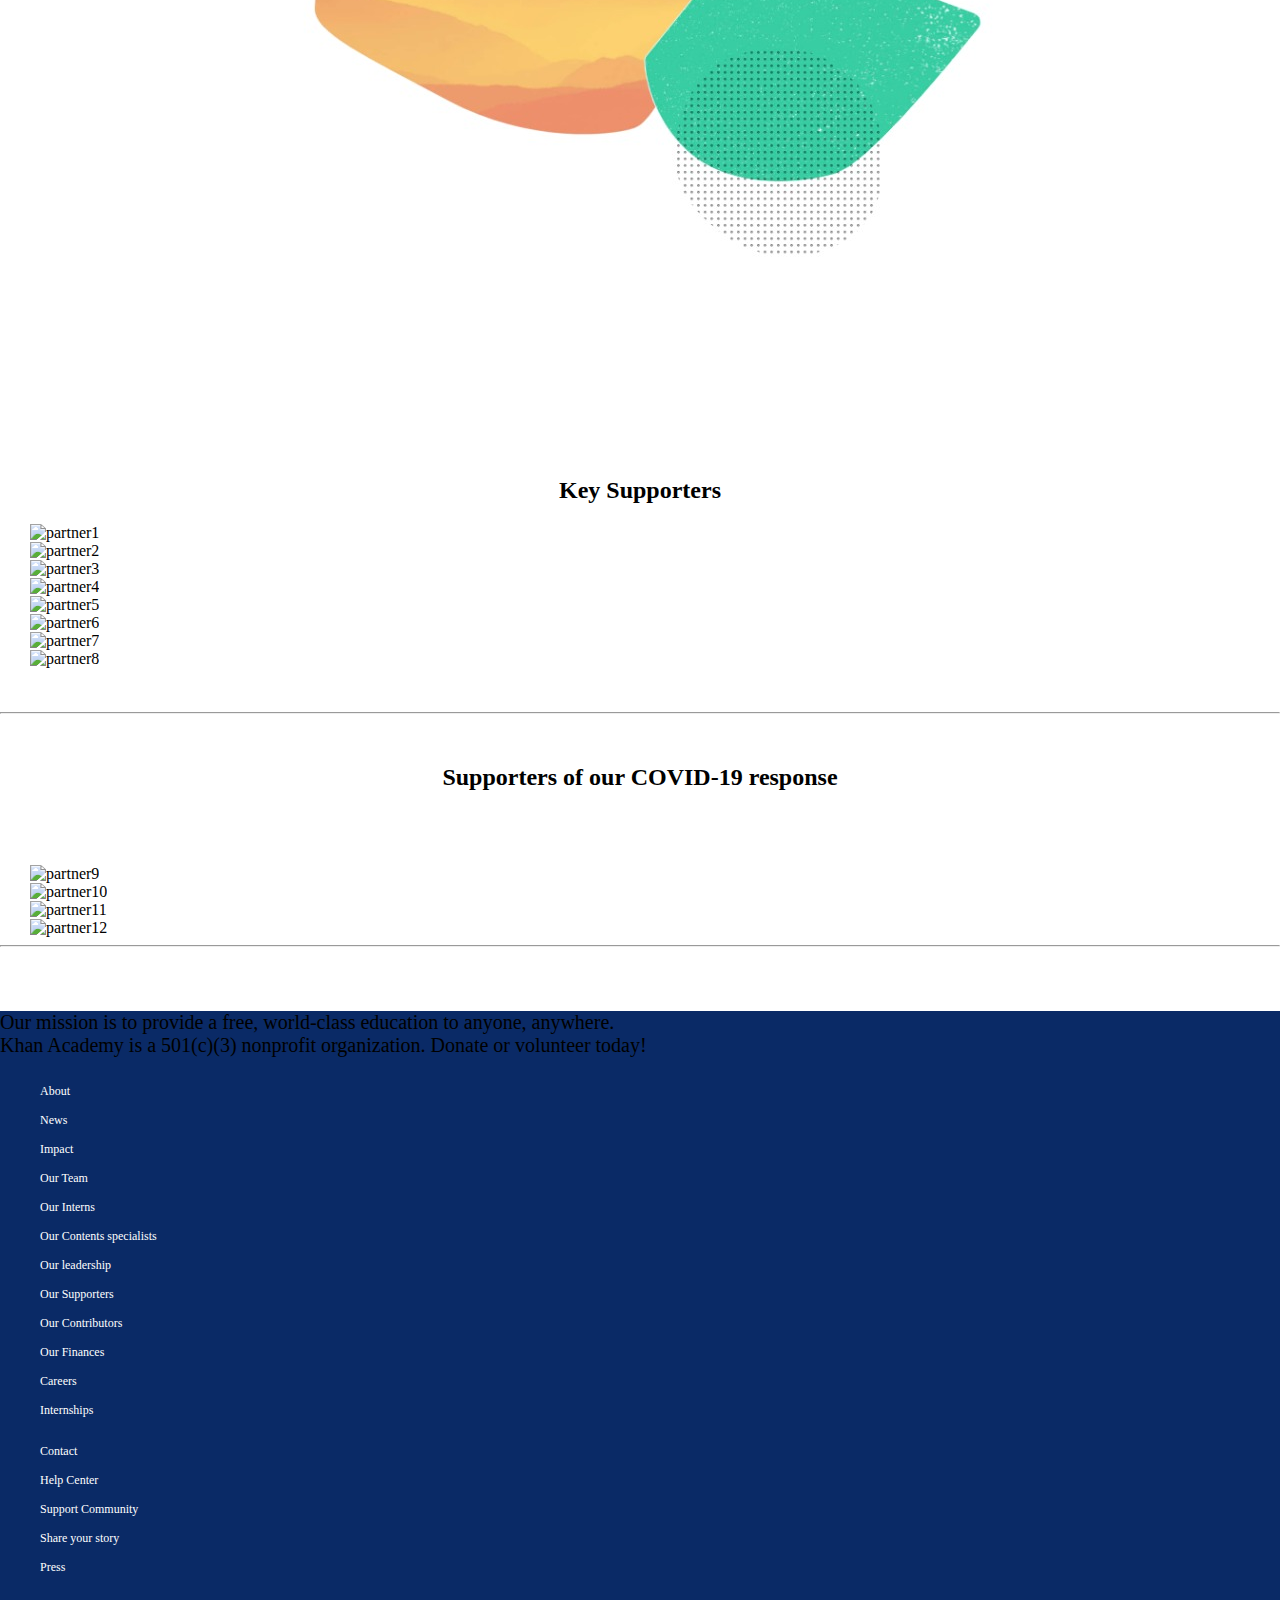
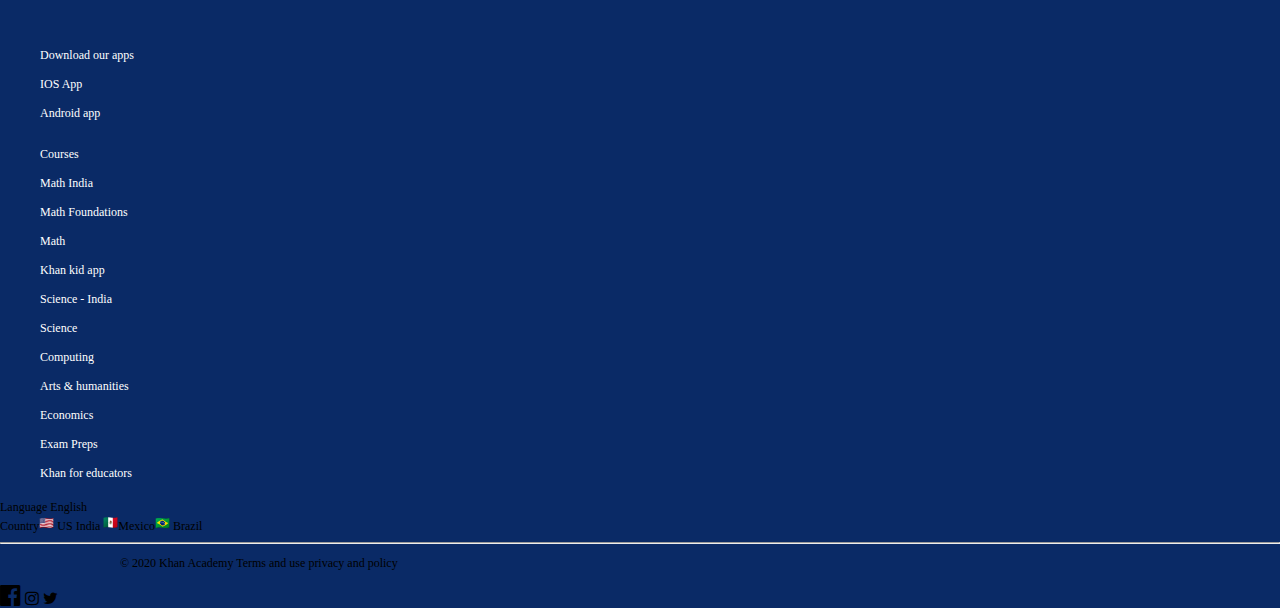
==== commit a1a34b8d: "sprint1" ====
--- a/index.html
+++ b/index.html
@@ -293,7 +293,7 @@
         <ul style="list-style-type: none;line-height:242%;">
           <li class="text-secondary">Courses</li>
           <li>Math India</li>
-          <li>Math foundations</li>
+          <li>Math Foundations</li>
           <li>Math</li>
           <li>Khan kid app</li>
           <li>Science - India</li>
@@ -301,7 +301,7 @@
           <li>Computing</li>
           <li>Arts & humanities</li>
           <li>Economics</li>
-          <li>Exam preps</li>
+          <li>Exam Preps</li>
           <li>Khan for educators</li>
           <li></li>
         </ul>
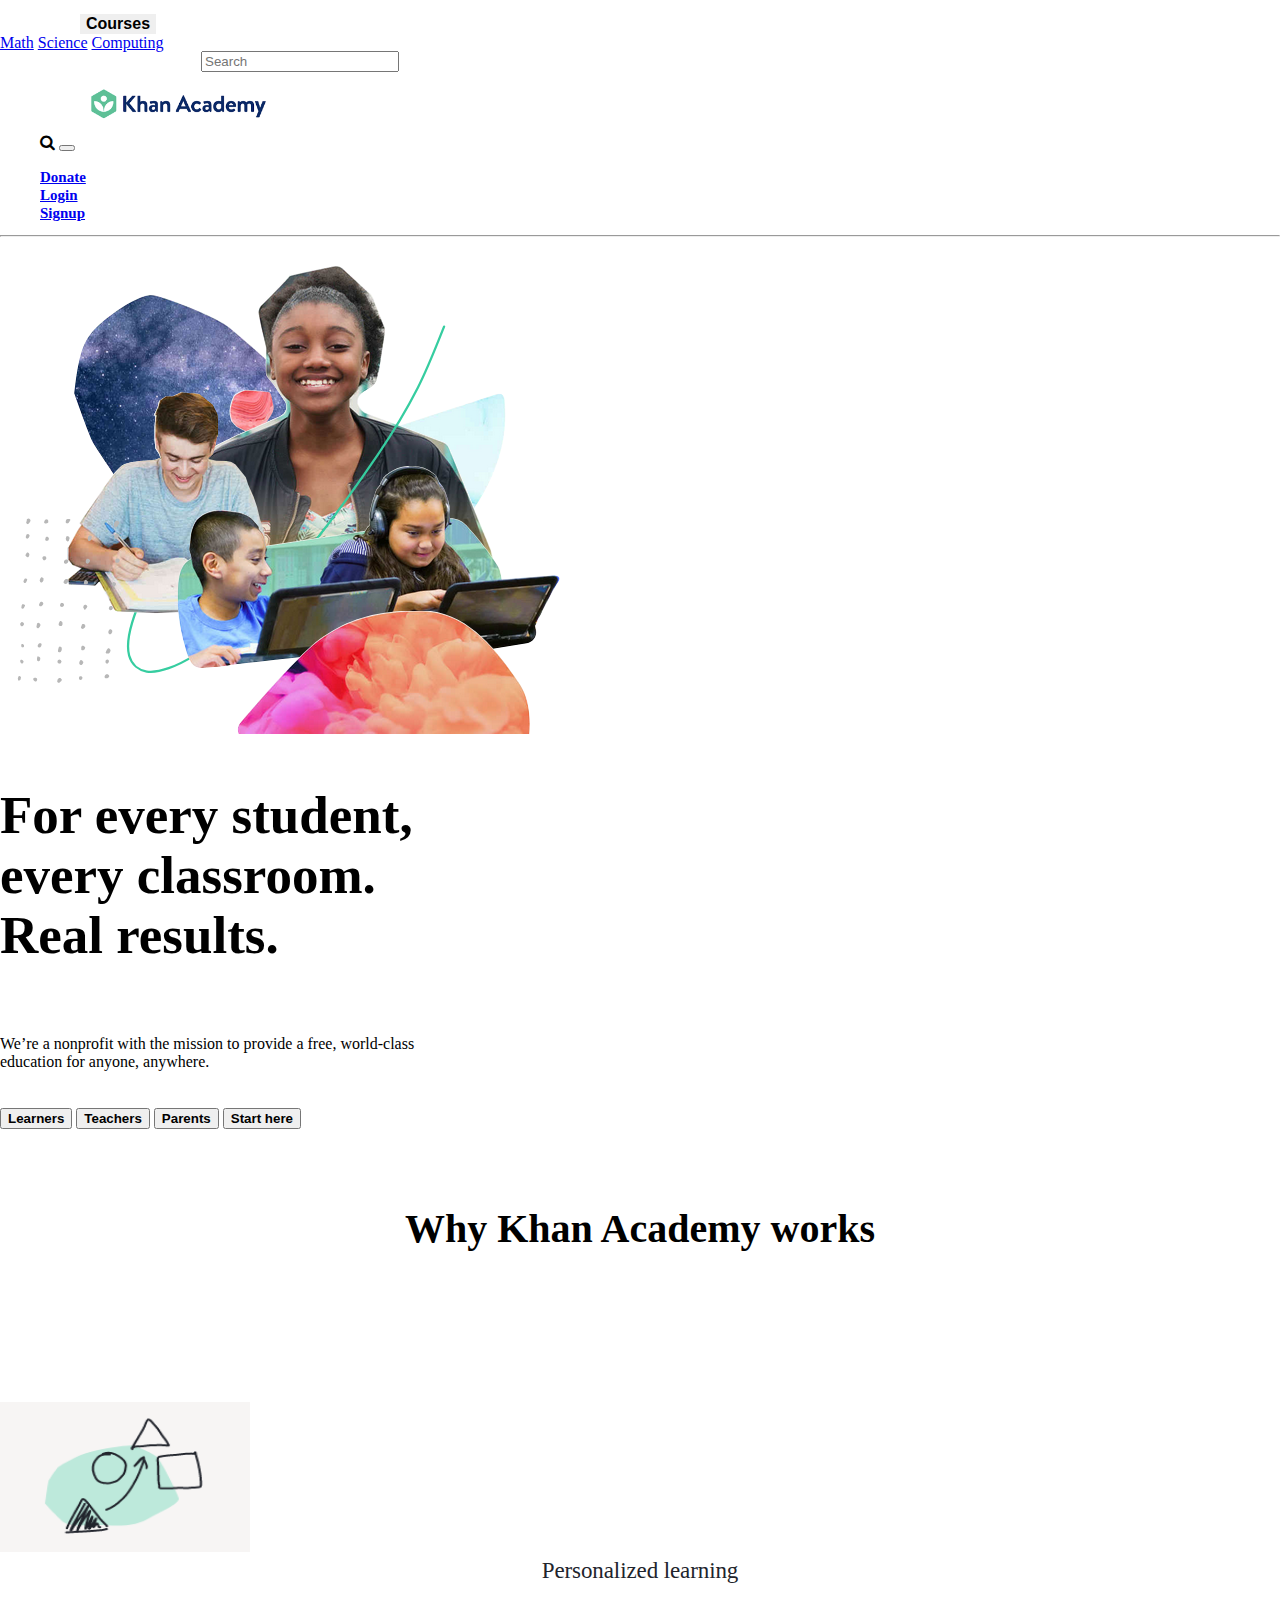
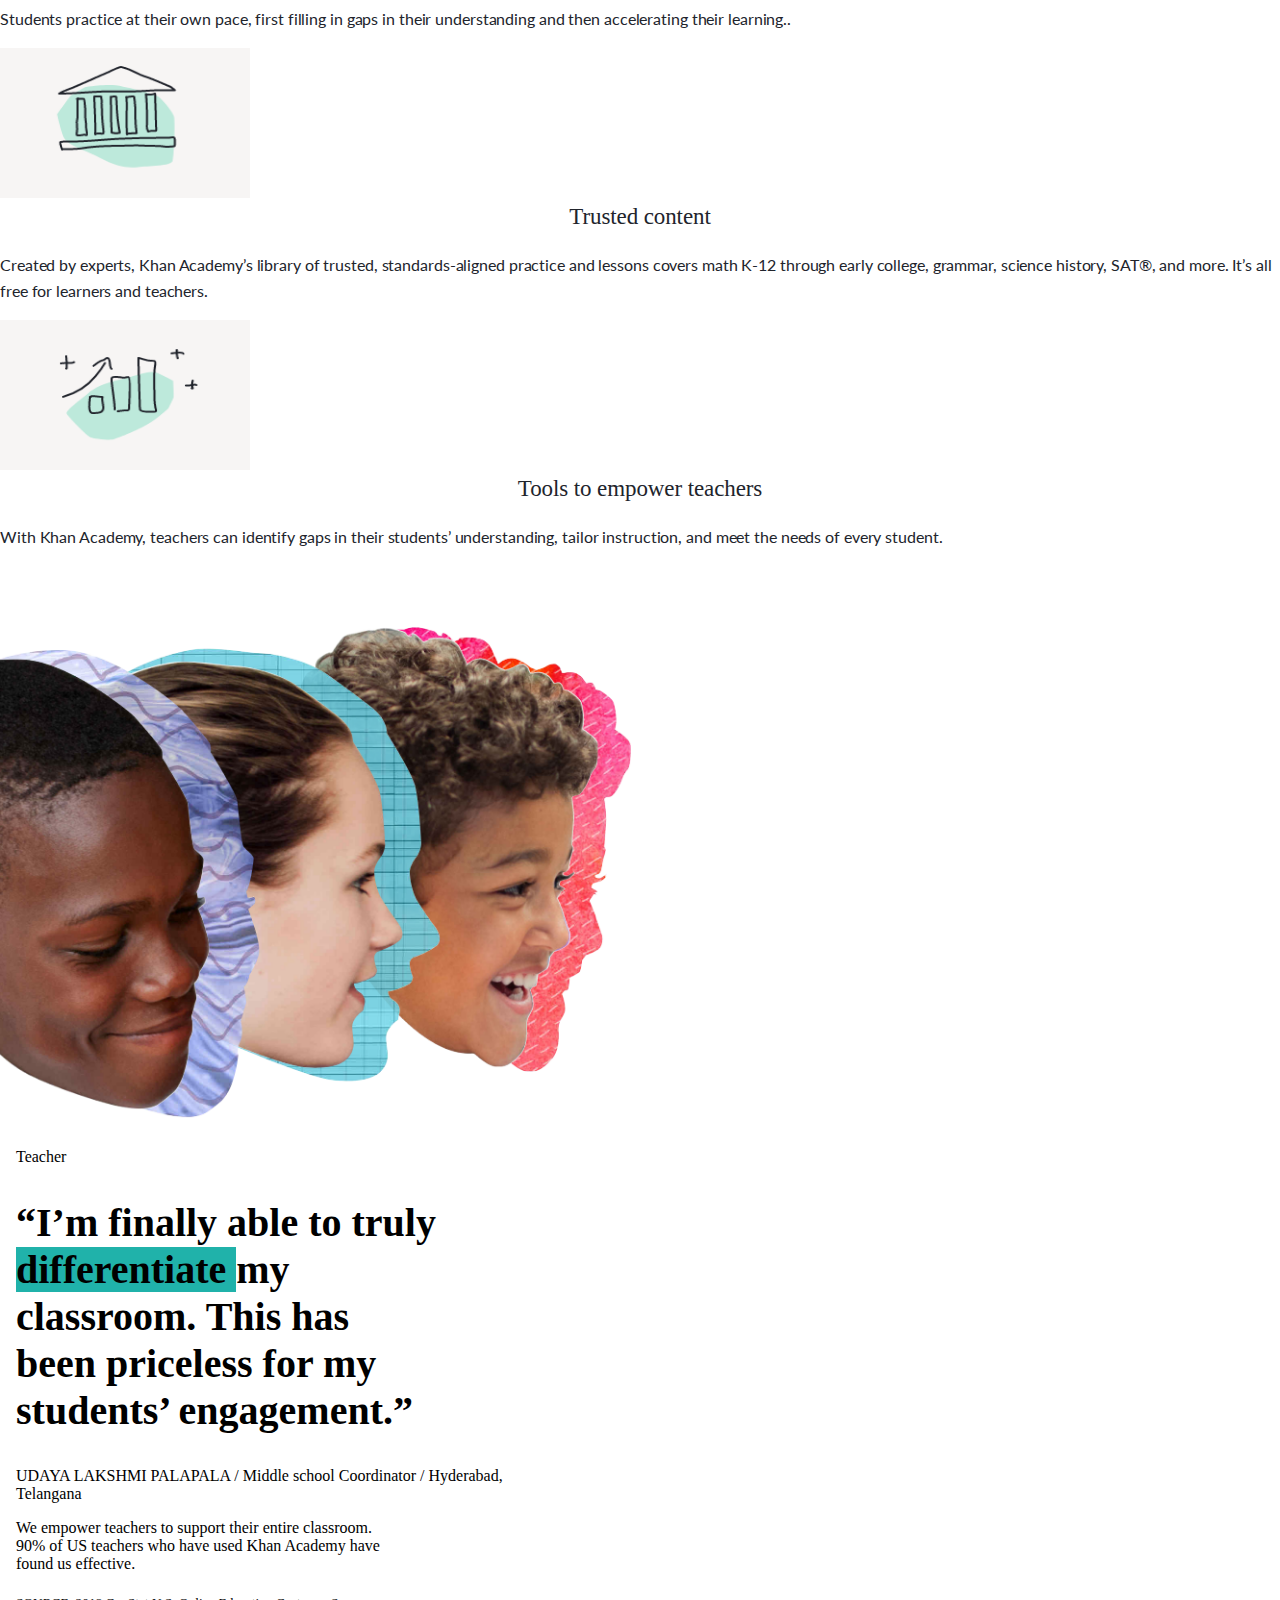
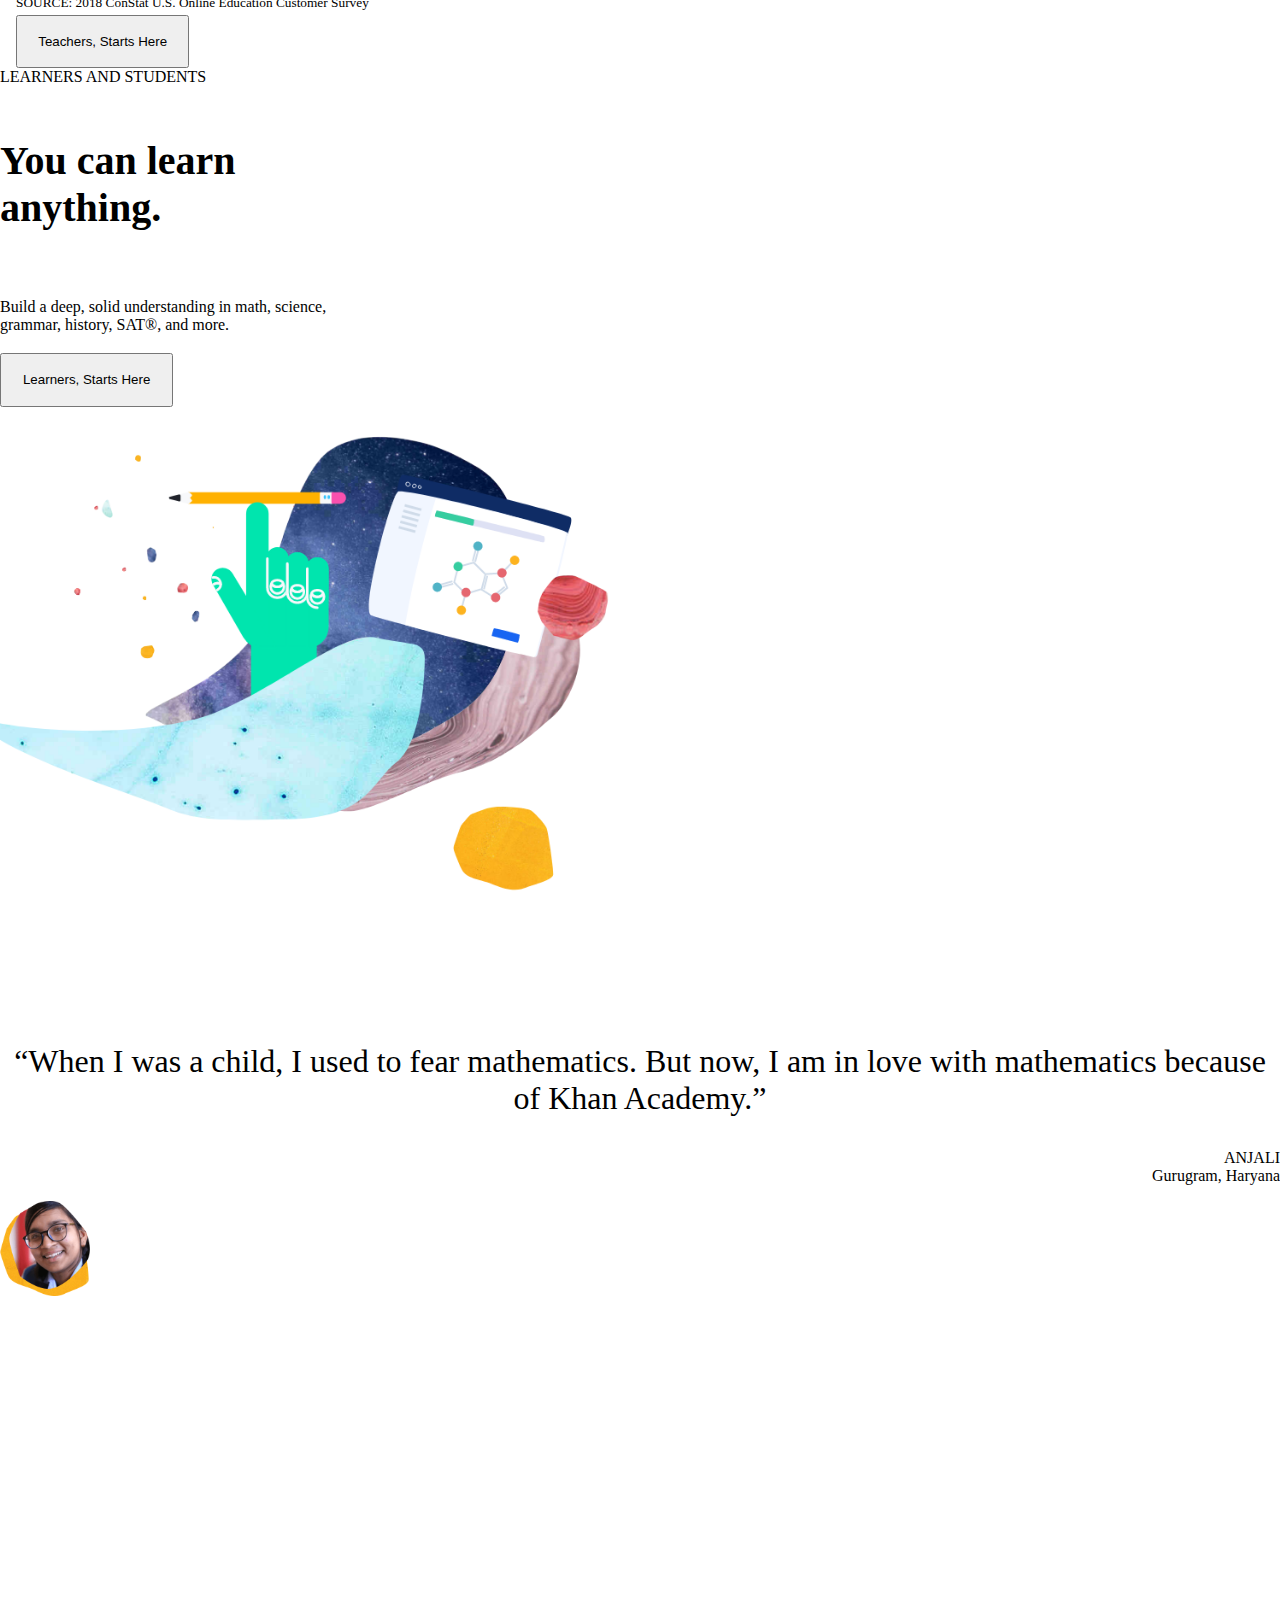
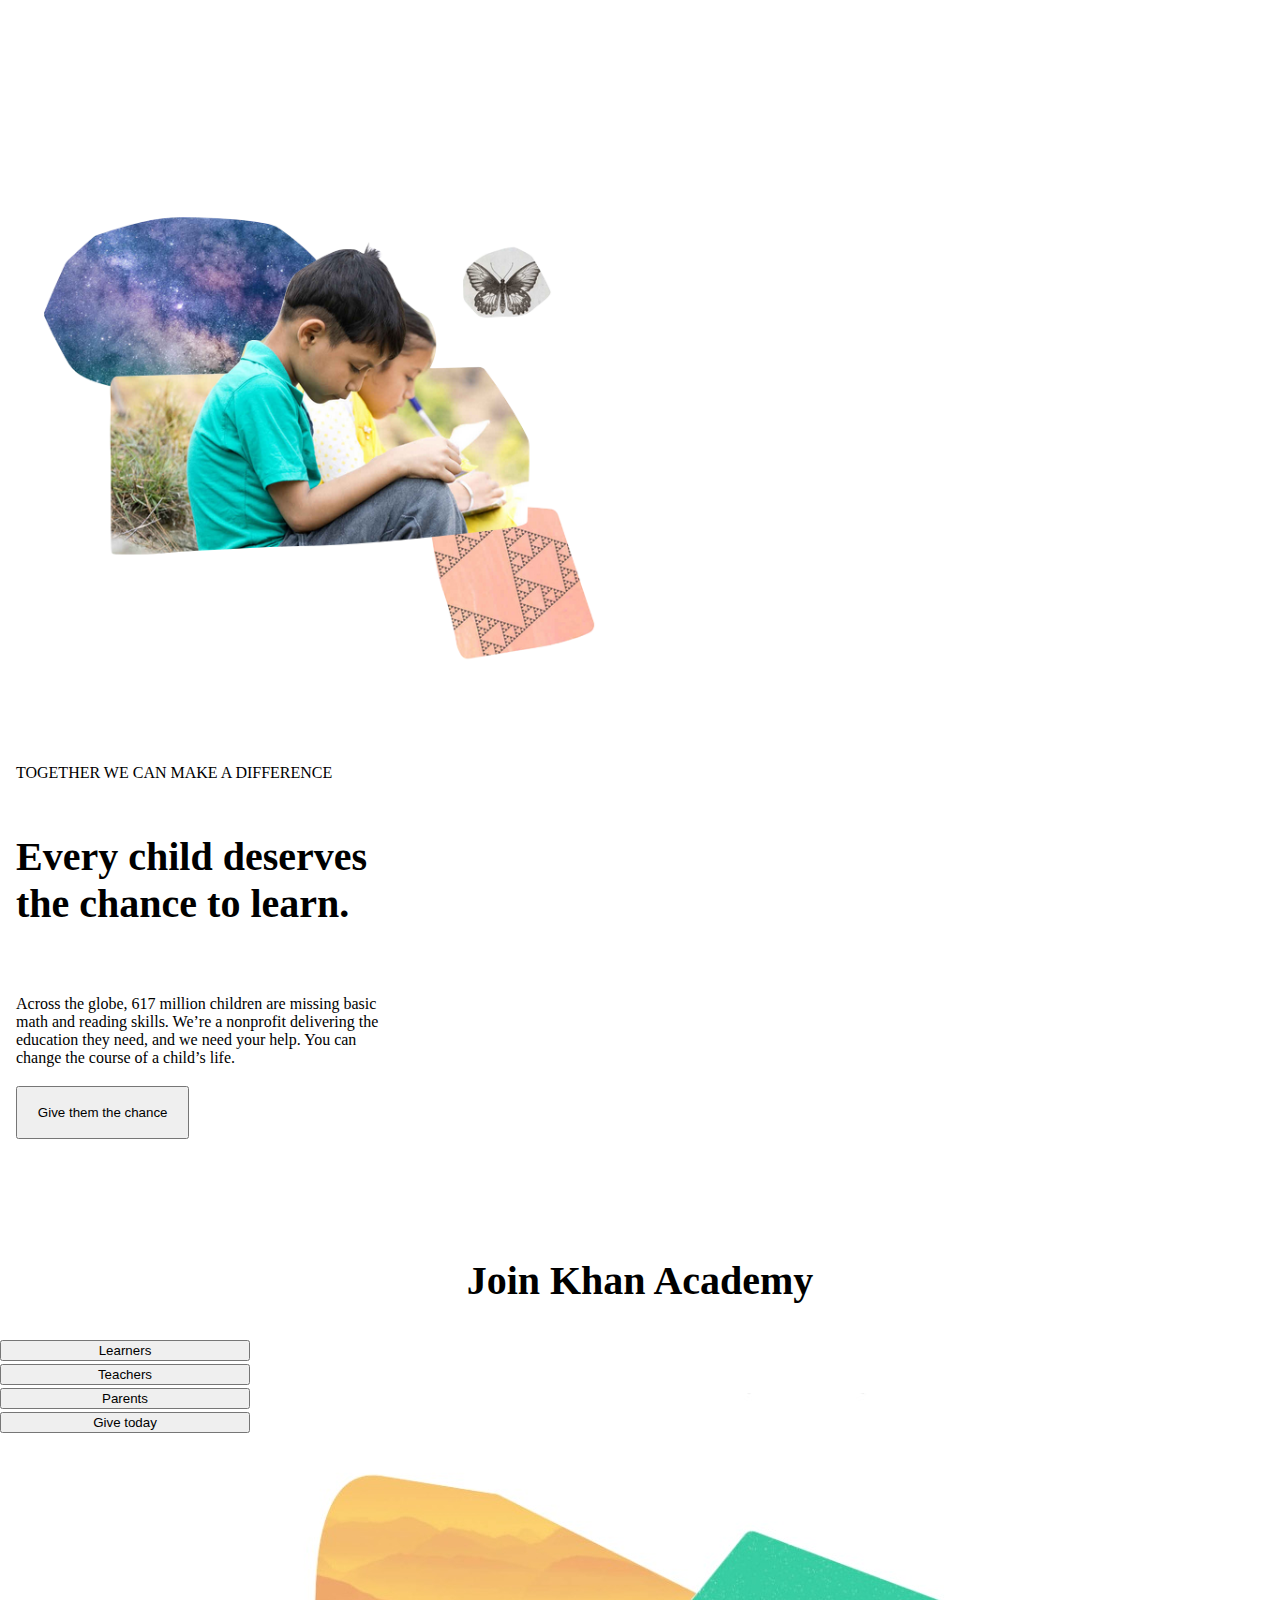
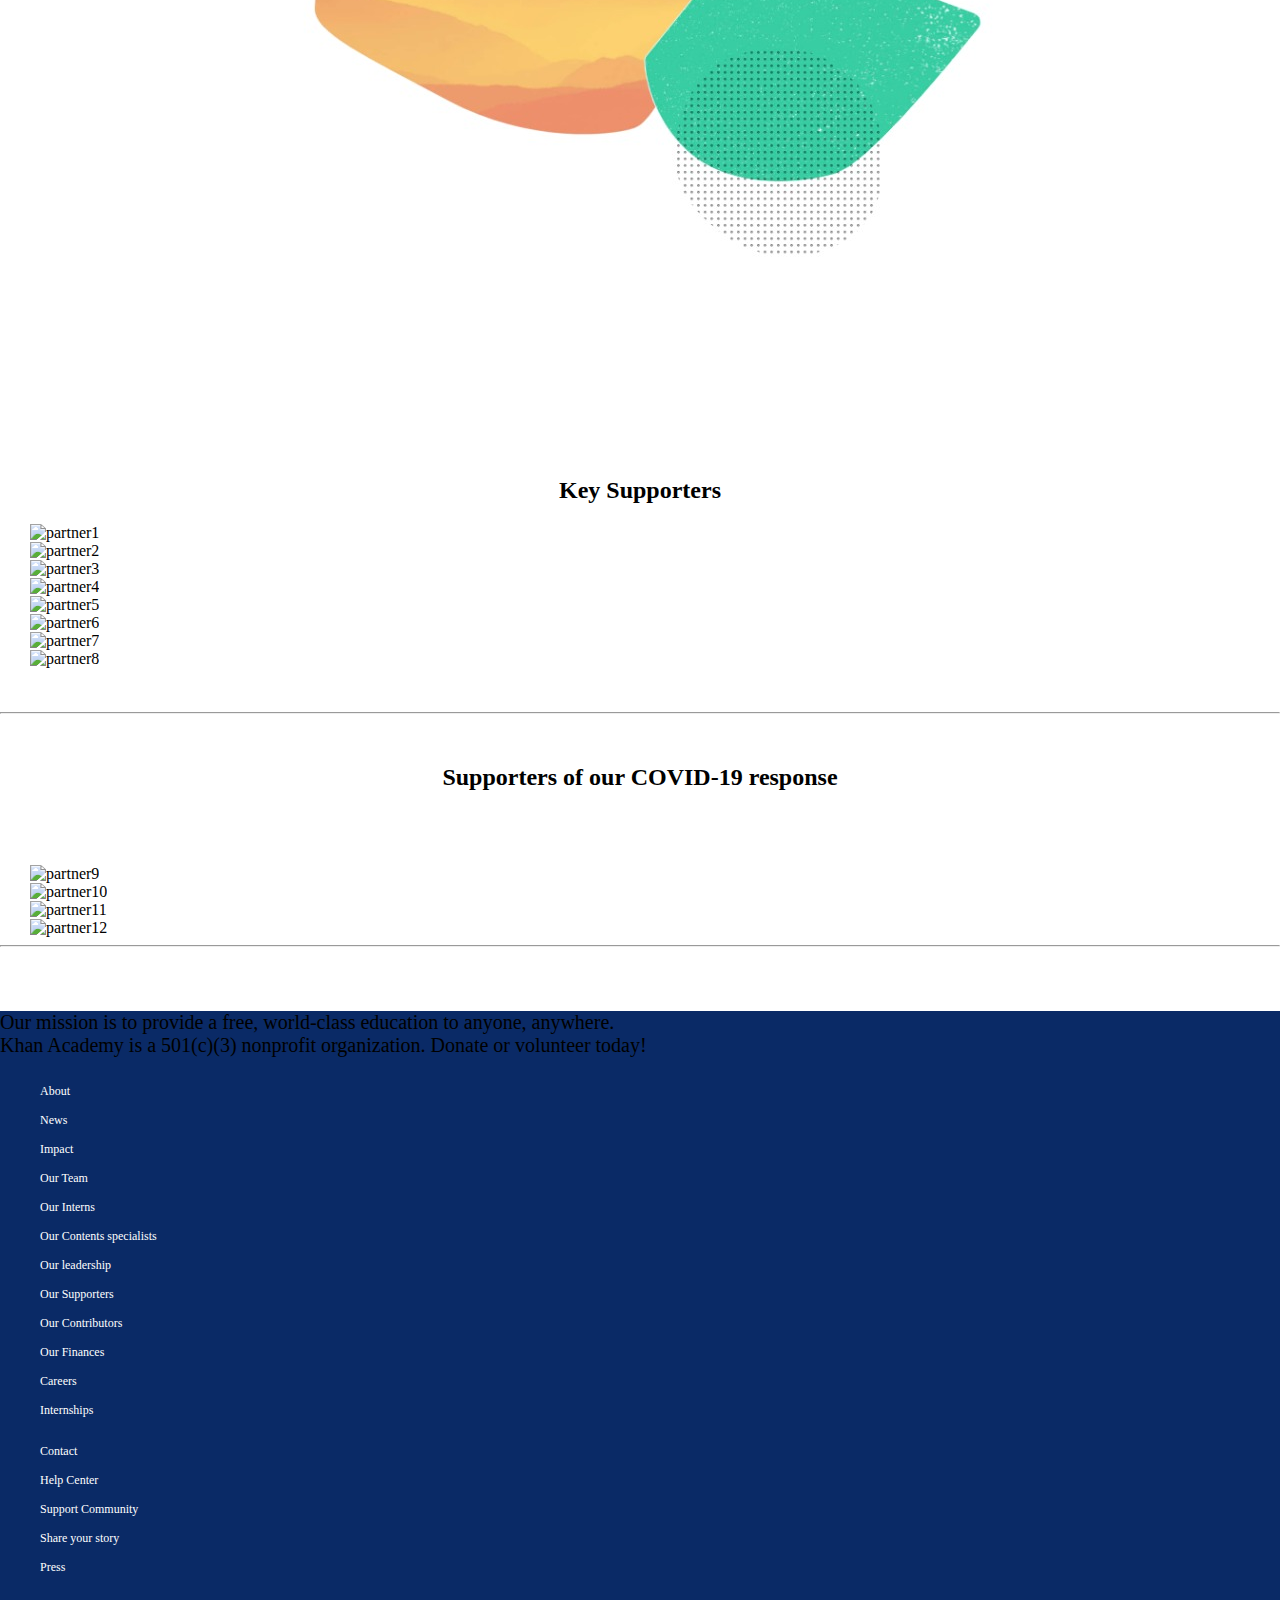
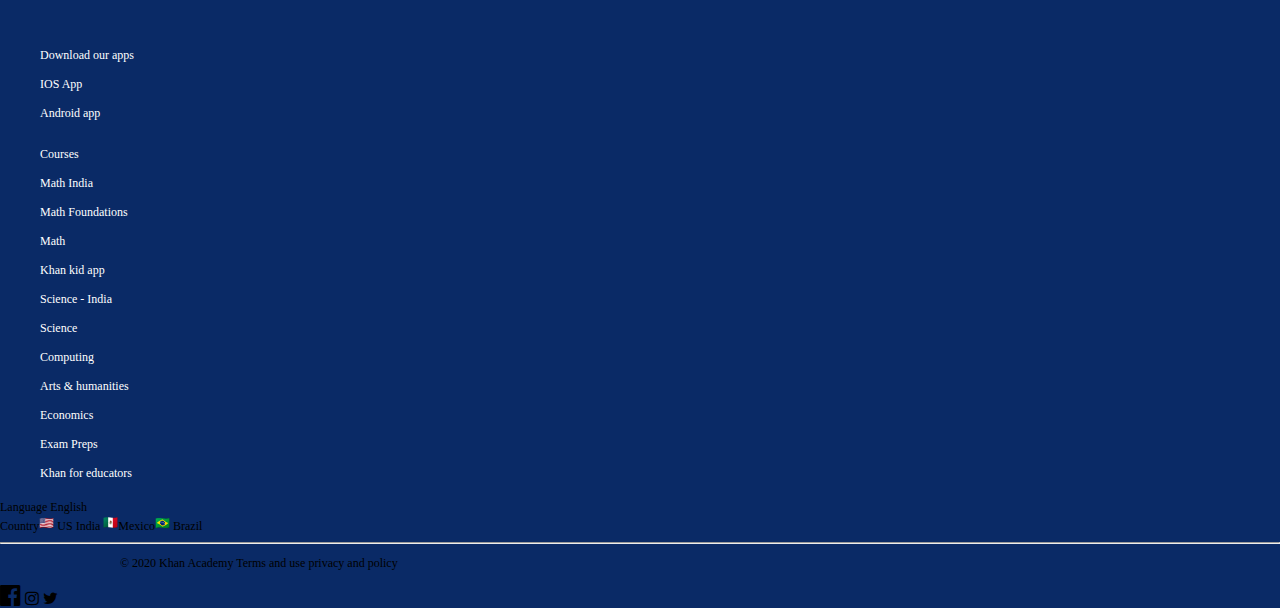
==== commit 20db219d: "In progress" ====
--- a/index.html
+++ b/index.html
@@ -52,8 +52,9 @@
             </div>
           </nav>
        </div>
+      </div>
       </header>
-  </div>
+  
     <hr class="line-60">
   <section>
     <div class="container-fluid">
